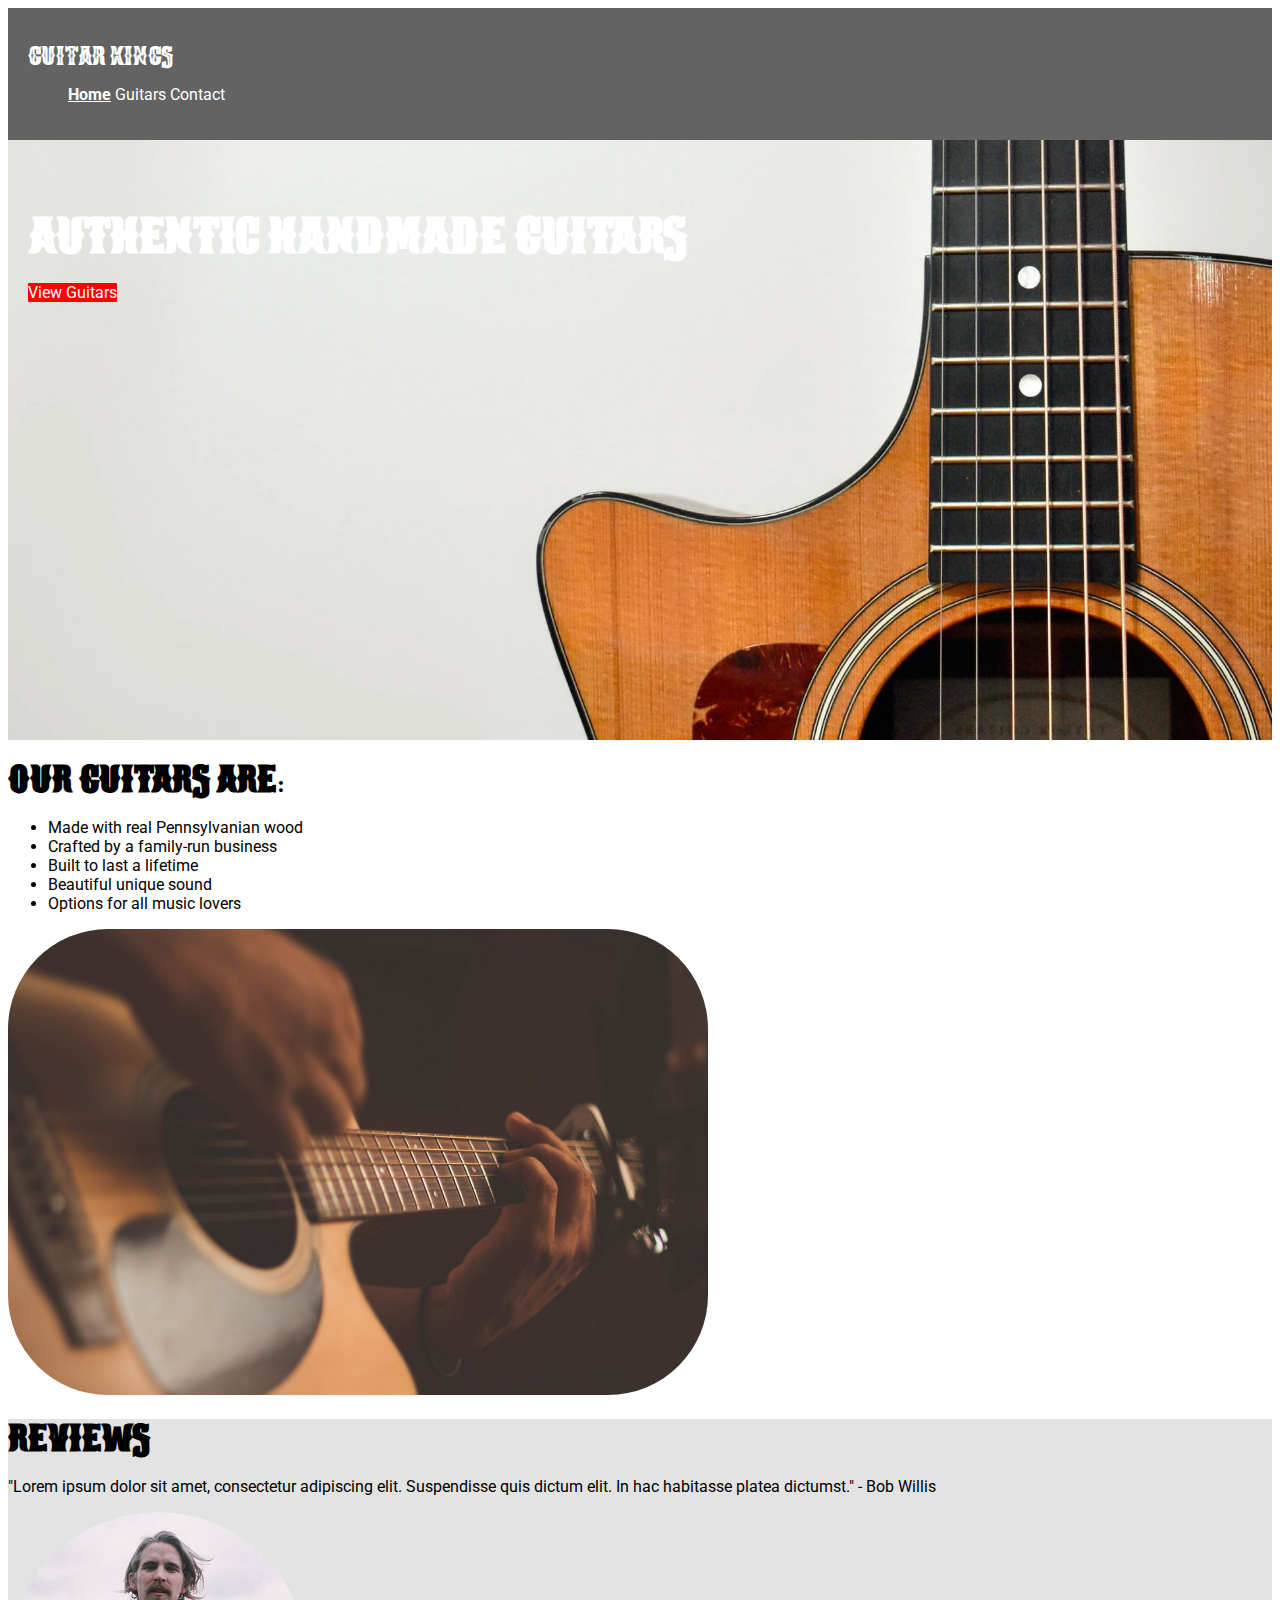
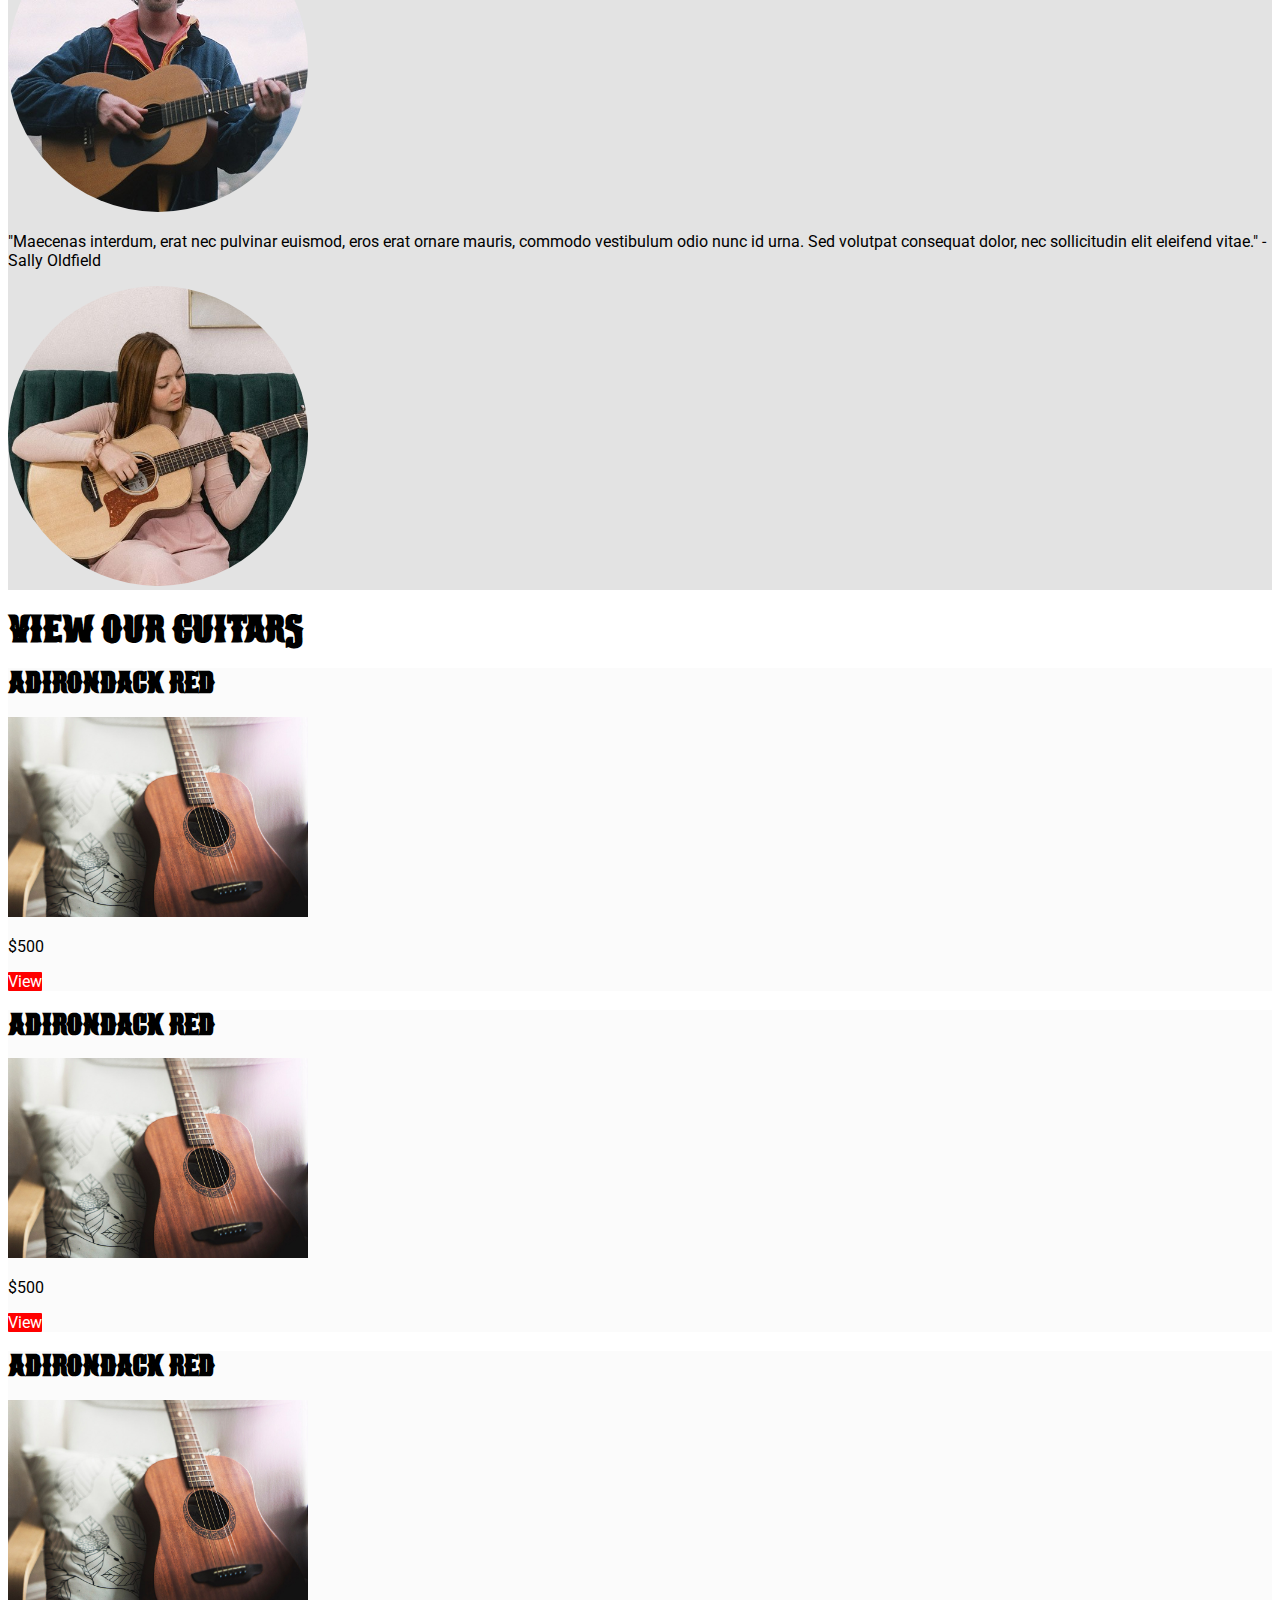
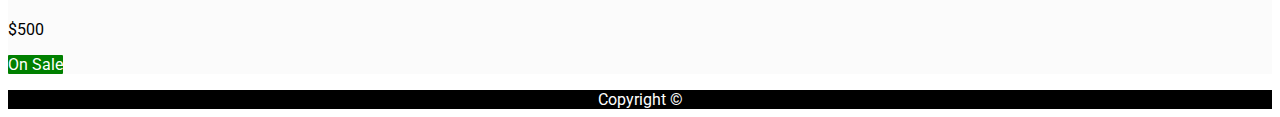
==== index.html @ f6cb4f2f "modified" ====
<!doctype html>
<html lang="en">
    <head>    
        <meta charset="UTF-8">
        <meta name="description" content="Get real authentic, hand-crafted guitars">
        <meta name="viewport" content="width=device-width, initial-scale=1.0">
       
        <link rel="preconnect" href="https://fonts.googleapis.com">
        <link rel="preconnect" href="https://fonts.gstatic.com" crossorigin>
        <link href="https://fonts.googleapis.com/css2?family=Roboto:ital,wght@0,100;0,300;0,400;0,500;0,700;0,900;1,100;1,300;1,400;1,500;1,700;1,900&display=swap" rel="stylesheet">
        <link href="css/style.css" rel="stylesheet">
        <title>Authentic Handmade Guitars</title> 
    </head>
    <body>
        <header>
            <nav>
              <p><a href="index.html" class="logo">Guitar Kings</a></p>
            <ul>
              <li><a href="index.html" class="current">Home</a></li> 
              <li><a href="guitars.html">Guitars</a></li> 
              <li><a href="contact.html">Contact</a></li> 
            </ul>
            </nav>
        </header>
        <main>
          <section class="welcome">
            <h1>Authentic Handmade Guitars</h1>
            <p><a class="cta" href="guitars.html">View Guitars</a></p>
          </section>
          <section>
                <div>
                  <h2>Our Guitars Are:</h2>  
                    <ul>
                    <li>Made with real Pennsylvanian wood</li>
                    <li>Crafted by a family-run business</li>
                    <li>Built to last a lifetime</li>
                    <li>Beautiful unique sound</li>
                    <li>Options for all music lovers</li>
                    </ul>
                </div>
            </section>
            <section>
                <img src="images/home-info-(1).jpg" alt="Hands strumming guitar" id="home-info">
            </section>
           <section class="reviews">
            <h2>Reviews</h2>
                 <p>"Lorem ipsum dolor sit amet, consectetur adipiscing elit.   Suspendisse quis dictum elit. In hac habitasse platea dictumst." - Bob Willis</p>
                    <img src="/images/review-bio.jpg" alt="Profile pic of Bob Willis" class="review-profile">
                 <p>"Maecenas interdum, erat nec pulvinar euismod, eros erat ornare mauris, commodo vestibulum odio nunc id urna. Sed volutpat consequat dolor, nec sollicitudin elit eleifend vitae." - Sally Oldfield</p>
                    <img src="/images/review-bio2.jpg" alt="Profile pic of Sally Oldfield" class="review-profile">
            </section>
            <section class="featured">
            <h2>View Our Guitars</h2>
              <div class="featured-products">
                <h3>Adirondack Red</h3> 
                <img src="images/product.jpg" alt="Guitar one" width="300" height="auto">
                <p>$500</p> 
                <p><a class="cta" href="/products/adirondack-red.html">View</a></p>
              </div>
              <div class="featured-products">
                <h3>Adirondack Red</h3> 
                <img src="images/product.jpg" alt="Guitar one" width="300" height="auto">
                <p>$500</p> 
                <p><a class="cta" href="/products/adirondack-red.html">View</a></p>
              </div>
              <div class="featured-products">
                <h3>Adirondack Red</h3> 
                <img src="images/product.jpg" alt="Guitar one" width="300" height="auto">
                <p>$500</p> 
                <p><a class="cta-sale" href="/products/adirondack-red.html">On Sale</a></p>
              </div>
            </section>
        </main>
        <footer>
            Copyright &copy;
        </footer>

    </body>
</html>
---- css/style.css ----
@font-face {
    font-family: 'BootsAndSpurs';
    src: url('../fonts/BootsAndSpurs.woff2') format('woff2'),
         url('../fonts/BootsAndSpurs.ttf') format('truetype');
    font-weight: normal;
    font-style: normal;
}

body {
    font-family: 'Roboto', sans-serif;
}


h1, h2, h3 {
    font-family: 'BootsAndSpurs';
}


nav li {
    display: inline-block;
    
}

nav {
    padding: 20px;
    background-color: #636363;
}
.logo
{
    font-family: 'BootsAndSpurs';
}

.welcome {
        background-image: url('/images/home-header.jpg');
        background-size: cover; 
        background-position-x: right; 
        background-position-y: bottom;
        background-repeat: no-repeat; 
        padding: 50px 20px; 
        color: white; 
        max-width: 100%;
        width: auto;
        height: 500px;
}


#home-header {
   width: 100%;
   height: auto;
   max-width: 100%;
}

#home-info {
    width: 700px;
    height:auto;
    border-radius: 100px;
}

.review-profile {
    width: 300px;
    height: auto;
    border-radius: 50%;


}

header, 
footer{
    background-color: #000000;
    color: #fff;
}

header a {
    color: #ffffff;
    text-decoration: none;
}

.featured-products { 
background-color: #fbfbfb;
}

.reviews {
    background-color: rgb(227, 227, 227);
}

.cta {
    background-color: red;
    color: #fff;
    text-decoration: none;
    border-radius: 1px;

}

.cta-sale {
    background-color: green;
    color: #fff;
    text-decoration: none;
    border-radius: 1px;
}

.current { 
    font-weight: bold;
    text-decoration: underline;
    
}

footer {
    text-align: center;

}

input, select, textarea {
    border: 1px solid #c4c4c4;
    border-radius: 4px;
}
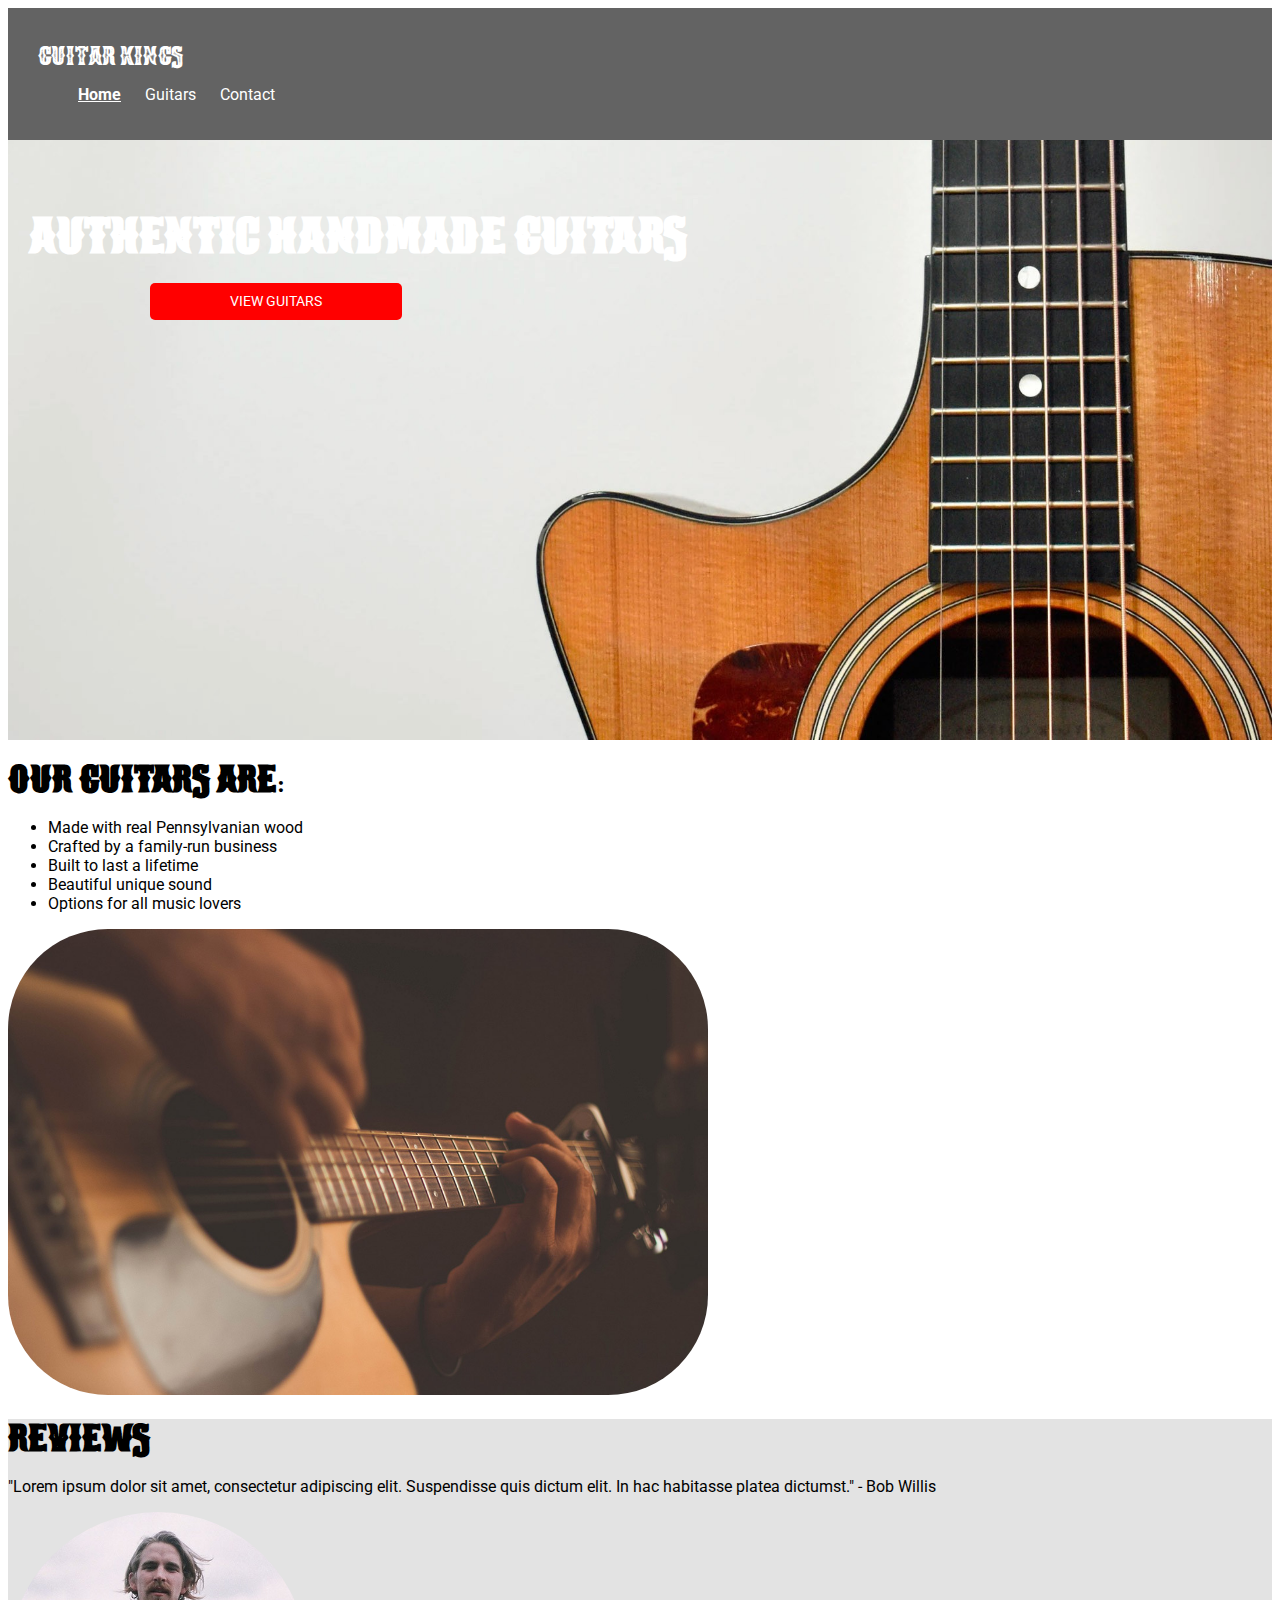
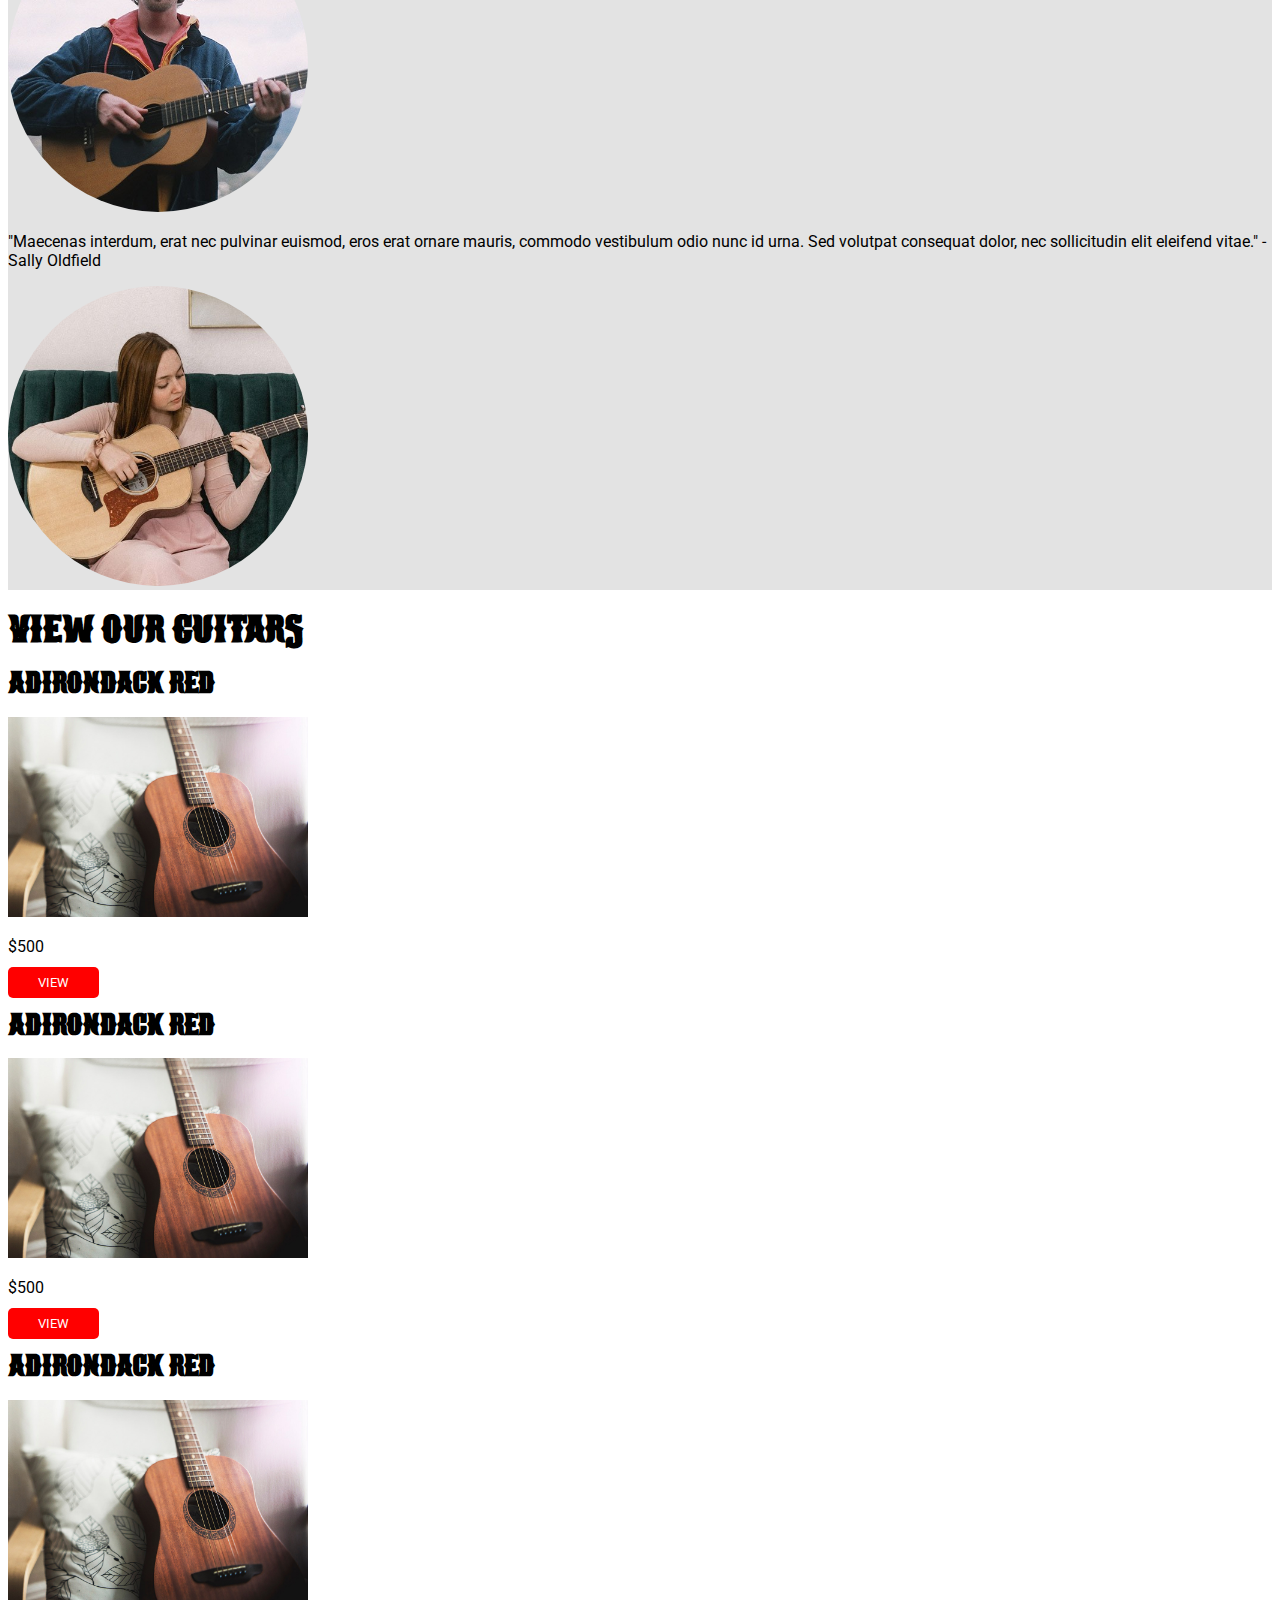
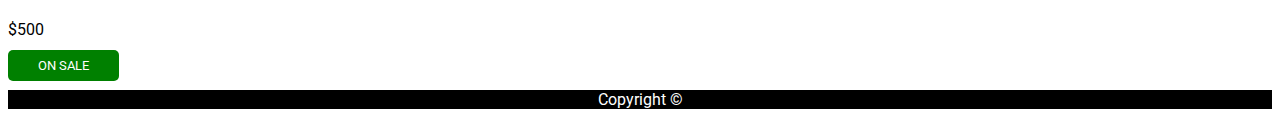
==== commit 9e9acc0e: "Edited" ====
--- a/index.html
+++ b/index.html
@@ -25,7 +25,7 @@
         <main>
           <section class="welcome">
             <h1>Authentic Handmade Guitars</h1>
-            <p><a class="cta" href="guitars.html">View Guitars</a></p>
+            <p><a class="cta" id="viewguitars-cta" href="guitars.html">VIEW GUITARS</a></p>
           </section>
           <section>
                 <div>
@@ -51,23 +51,23 @@
             </section>
             <section class="featured">
             <h2>View Our Guitars</h2>
-              <div class="featured-products">
+              <div class="featured--products">
                 <h3>Adirondack Red</h3> 
                 <img src="images/product.jpg" alt="Guitar one" width="300" height="auto">
                 <p>$500</p> 
-                <p><a class="cta" href="/products/adirondack-red.html">View</a></p>
+                <p><a href="/products/adirondack-red.html" class="cta-small">View</a></p>
               </div>
-              <div class="featured-products">
+              <div class="featured--products">
                 <h3>Adirondack Red</h3> 
                 <img src="images/product.jpg" alt="Guitar one" width="300" height="auto">
                 <p>$500</p> 
-                <p><a class="cta" href="/products/adirondack-red.html">View</a></p>
+                <p><a href="/products/adirondack-red.html"class="cta-small">View</a></p>
               </div>
-              <div class="featured-products">
+              <div class="featured--products">
                 <h3>Adirondack Red</h3> 
                 <img src="images/product.jpg" alt="Guitar one" width="300" height="auto">
                 <p>$500</p> 
-                <p><a class="cta-sale" href="/products/adirondack-red.html">On Sale</a></p>
+                <p><a href="/products/adirondack-red.html" class="cta-small" id="cta-sale">On Sale</a></p>
               </div>
             </section>
         </main>
--- a/css/style.css
+++ b/css/style.css
@@ -61,7 +61,6 @@
     height: auto;
     border-radius: 50%;
 
-
 }
 
 header, 
@@ -73,10 +72,7 @@
 header a {
     color: #ffffff;
     text-decoration: none;
-}
-
-.featured-products { 
-background-color: #fbfbfb;
+    padding: 10px;
 }
 
 .reviews {
@@ -84,18 +80,45 @@
 }
 
 .cta {
-    background-color: red;
+    font-size: 0.9em;
+    text-transform: uppercase;
+    text-decoration: none;
+    background: red;
     color: #fff;
-    text-decoration: none;
-    border-radius: 1px;
+    padding: 10px 80px;   
+    border-radius: 5px;
 
 }
 
-.cta-sale {
+.cta-small {
+    font-size: 0.8em;
+    text-transform: uppercase;
+    text-decoration: none;
+    background: red;
+    color: #fff;
+    padding: 8px 30px;   
+    border-radius: 5px;
+}
+
+#viewguitars-cta {
+    position: fixed;
+    left: 150px;
+    
+}
+
+header welcome {
+    position:
+
+    
+
+}
+#cta-sale {
     background-color: green;
     color: #fff;
     text-decoration: none;
-    border-radius: 1px;
+    border-color: green;
+    padding: 8px 30px;   
+    border-radius: 5px;
 }
 
 .current { 
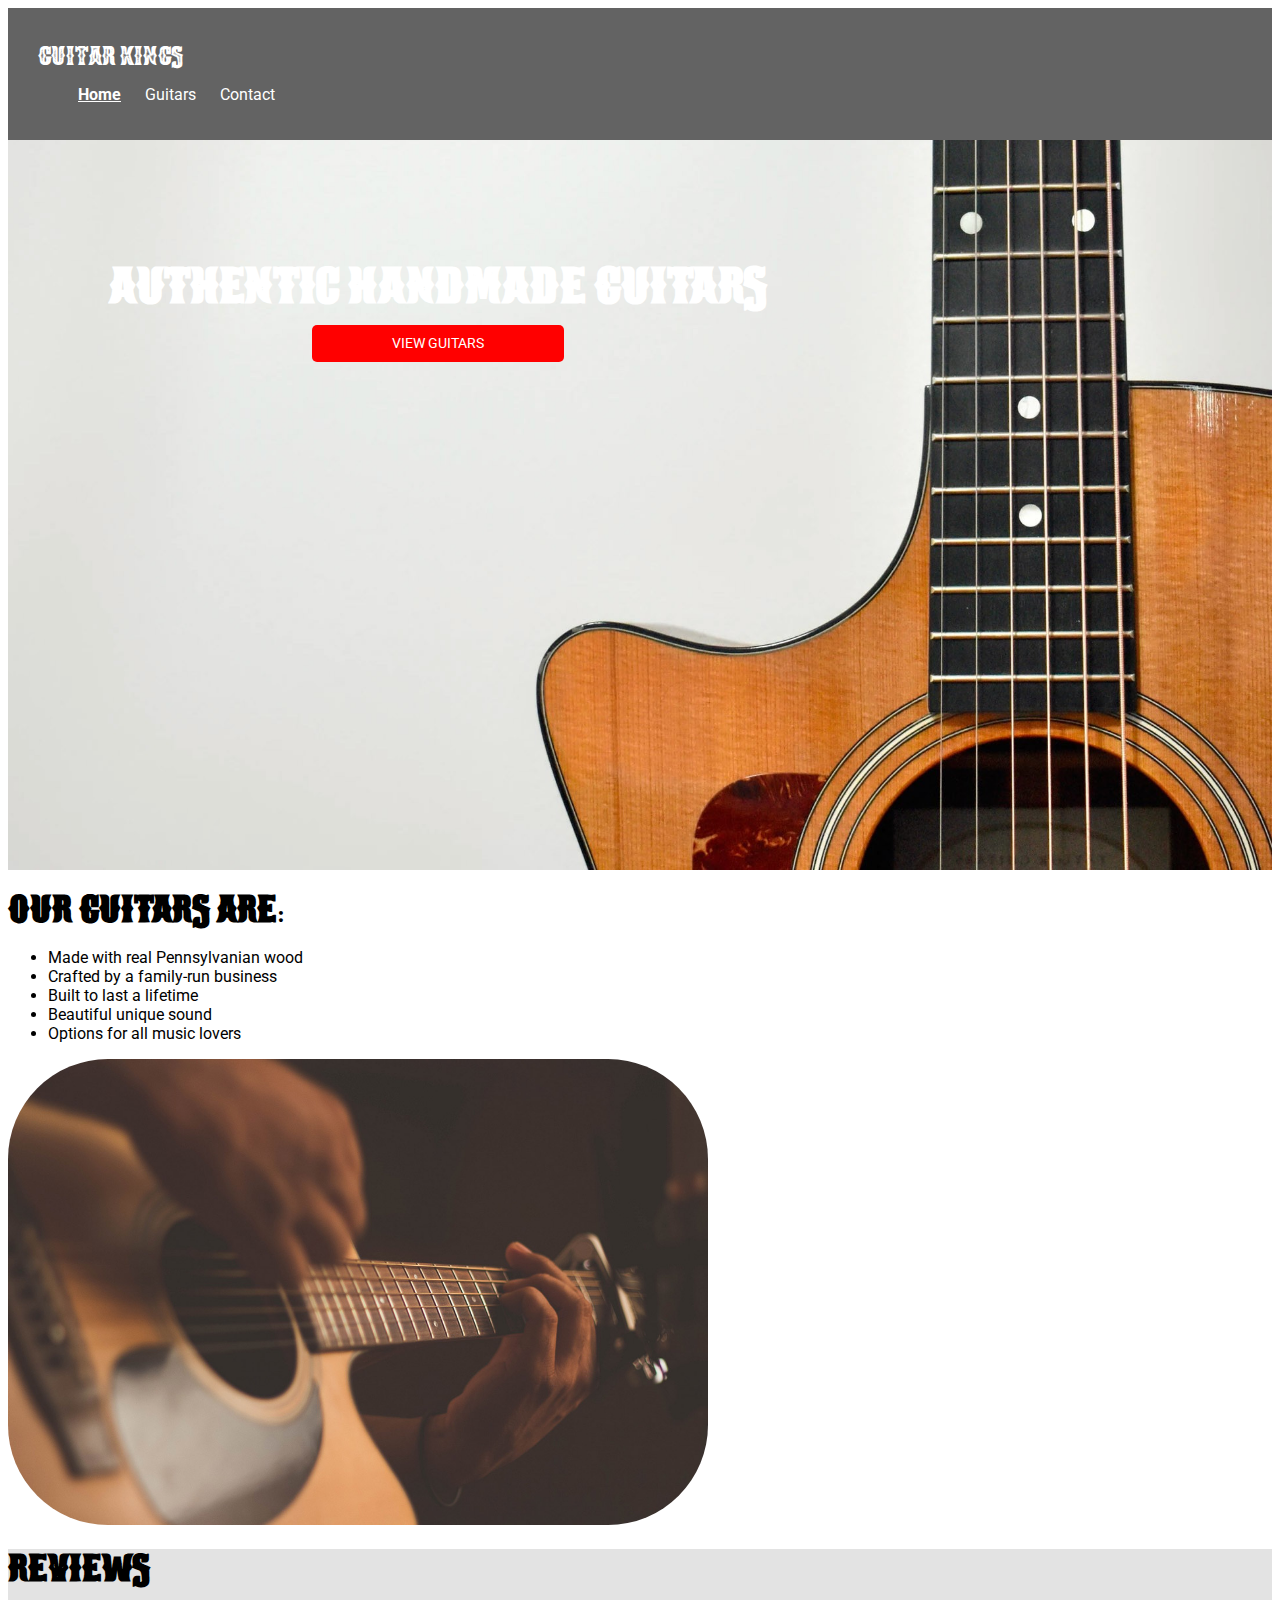
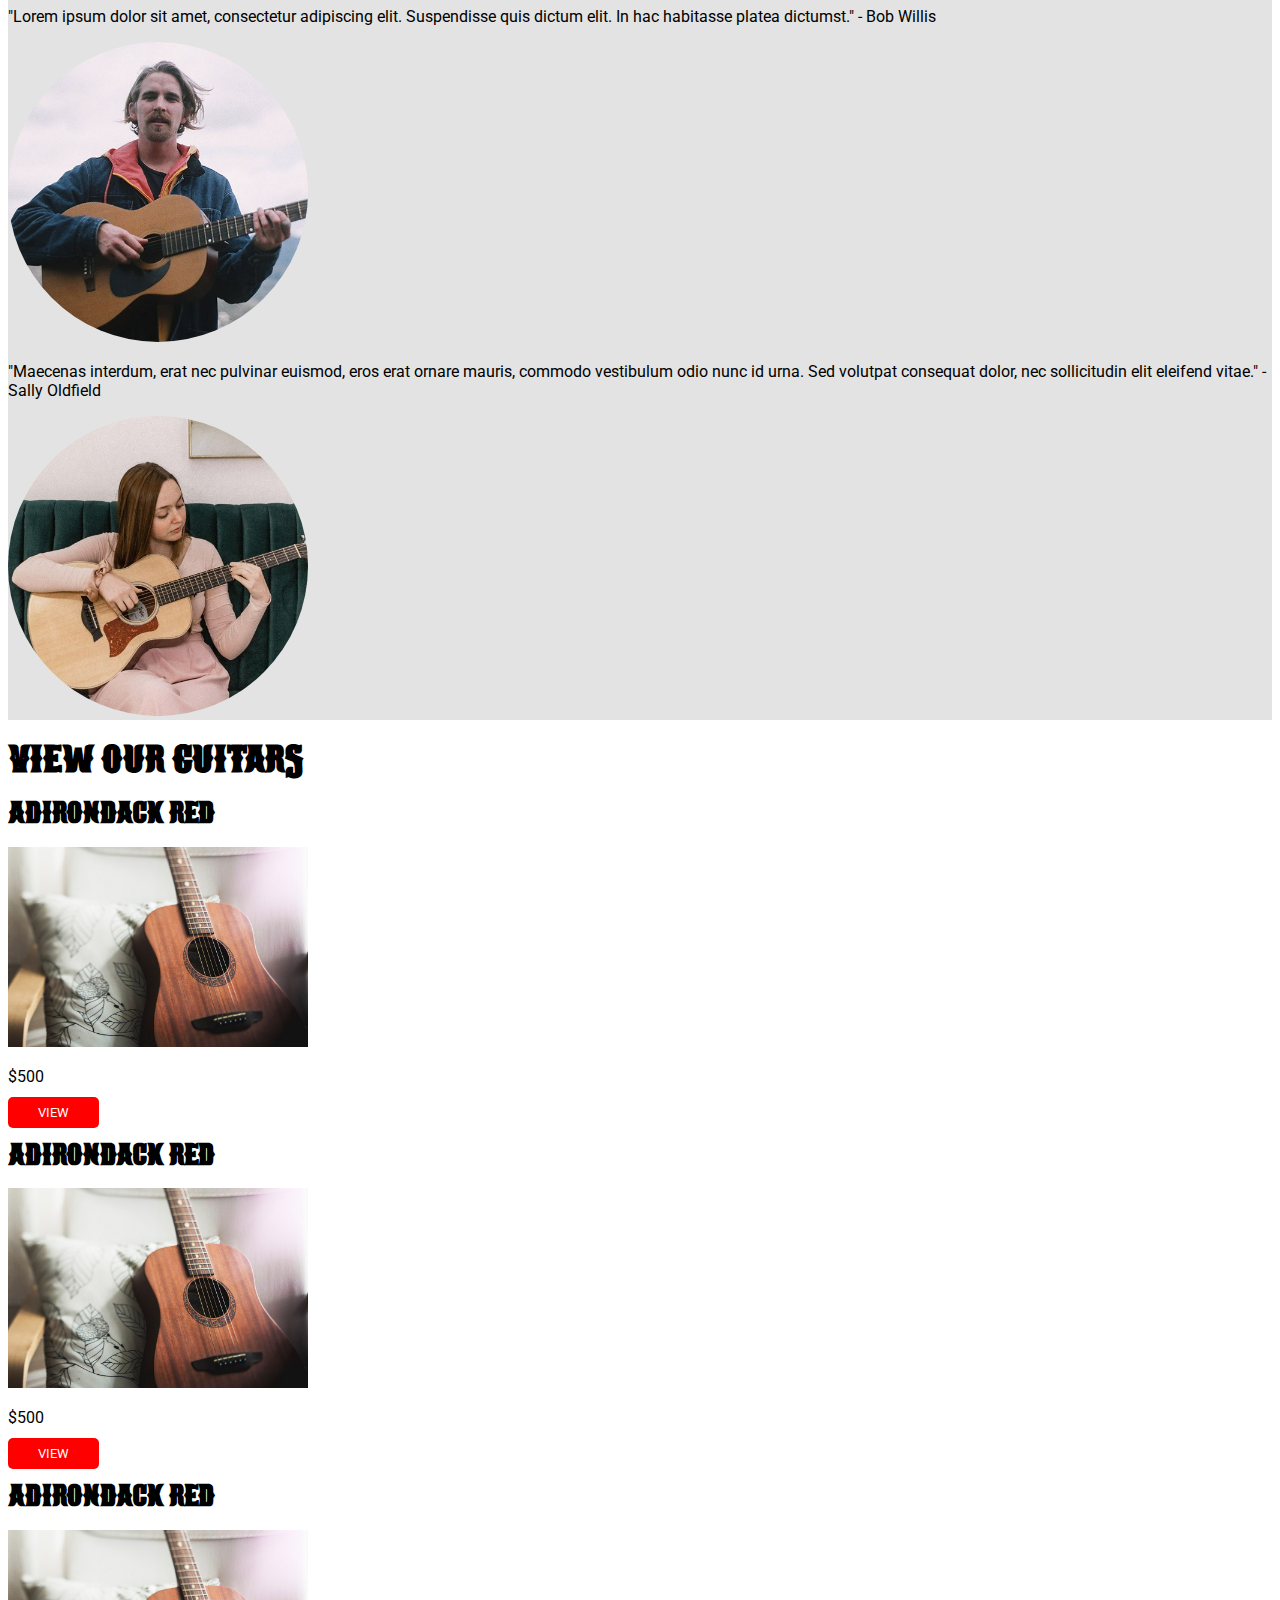
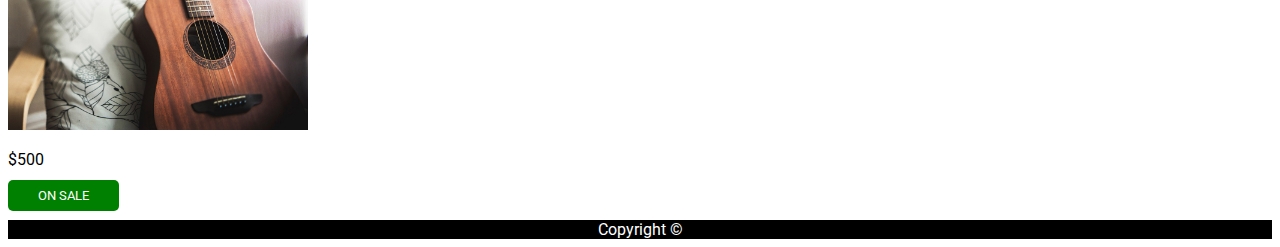
==== commit a0f648e3: "Edited" ====
--- a/index.html
+++ b/index.html
@@ -24,19 +24,21 @@
         </header>
         <main>
           <section class="welcome">
+            <div class="welcome__content">
             <h1>Authentic Handmade Guitars</h1>
             <p><a class="cta" id="viewguitars-cta" href="guitars.html">VIEW GUITARS</a></p>
+          </div>
           </section>
           <section>
                 <div>
                   <h2>Our Guitars Are:</h2>  
-                    <ul>
+                  <ul>
                     <li>Made with real Pennsylvanian wood</li>
                     <li>Crafted by a family-run business</li>
                     <li>Built to last a lifetime</li>
                     <li>Beautiful unique sound</li>
                     <li>Options for all music lovers</li>
-                    </ul>
+                  </ul>
                 </div>
             </section>
             <section>
--- a/css/style.css
+++ b/css/style.css
@@ -38,9 +38,15 @@
         background-repeat: no-repeat; 
         padding: 50px 20px; 
         color: white; 
-        max-width: 100%;
-        width: auto;
-        height: 500px;
+        min-height: 70vh;
+        position: relative;
+}
+
+.welcome__content {
+    position: absolute;
+    text-align: center;
+    top: 100px;
+    left: 100px;
 }
 
 
@@ -100,18 +106,8 @@
     border-radius: 5px;
 }
 
-#viewguitars-cta {
-    position: fixed;
-    left: 150px;
-    
-}
 
-header welcome {
-    position:
 
-    
-
-}
 #cta-sale {
     background-color: green;
     color: #fff;
@@ -127,6 +123,9 @@
     
 }
 
+
+
+
 footer {
     text-align: center;
 
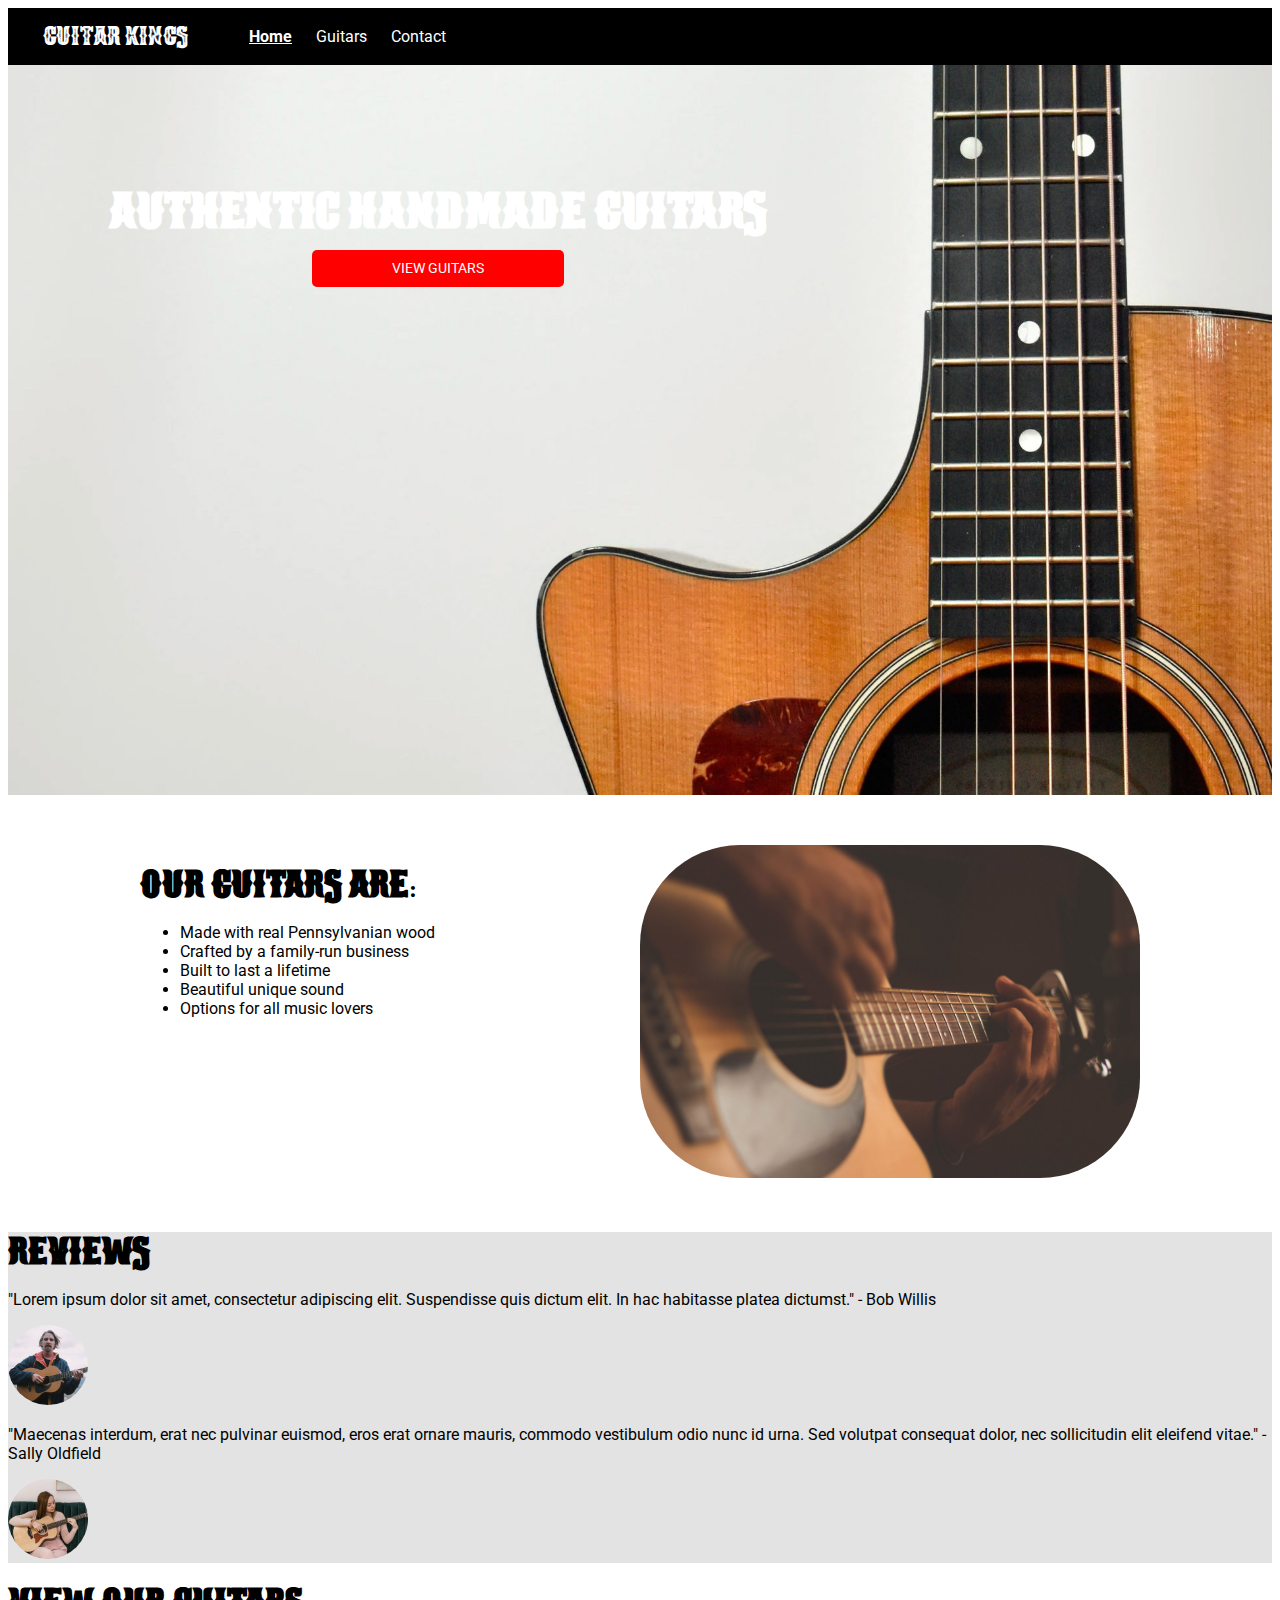
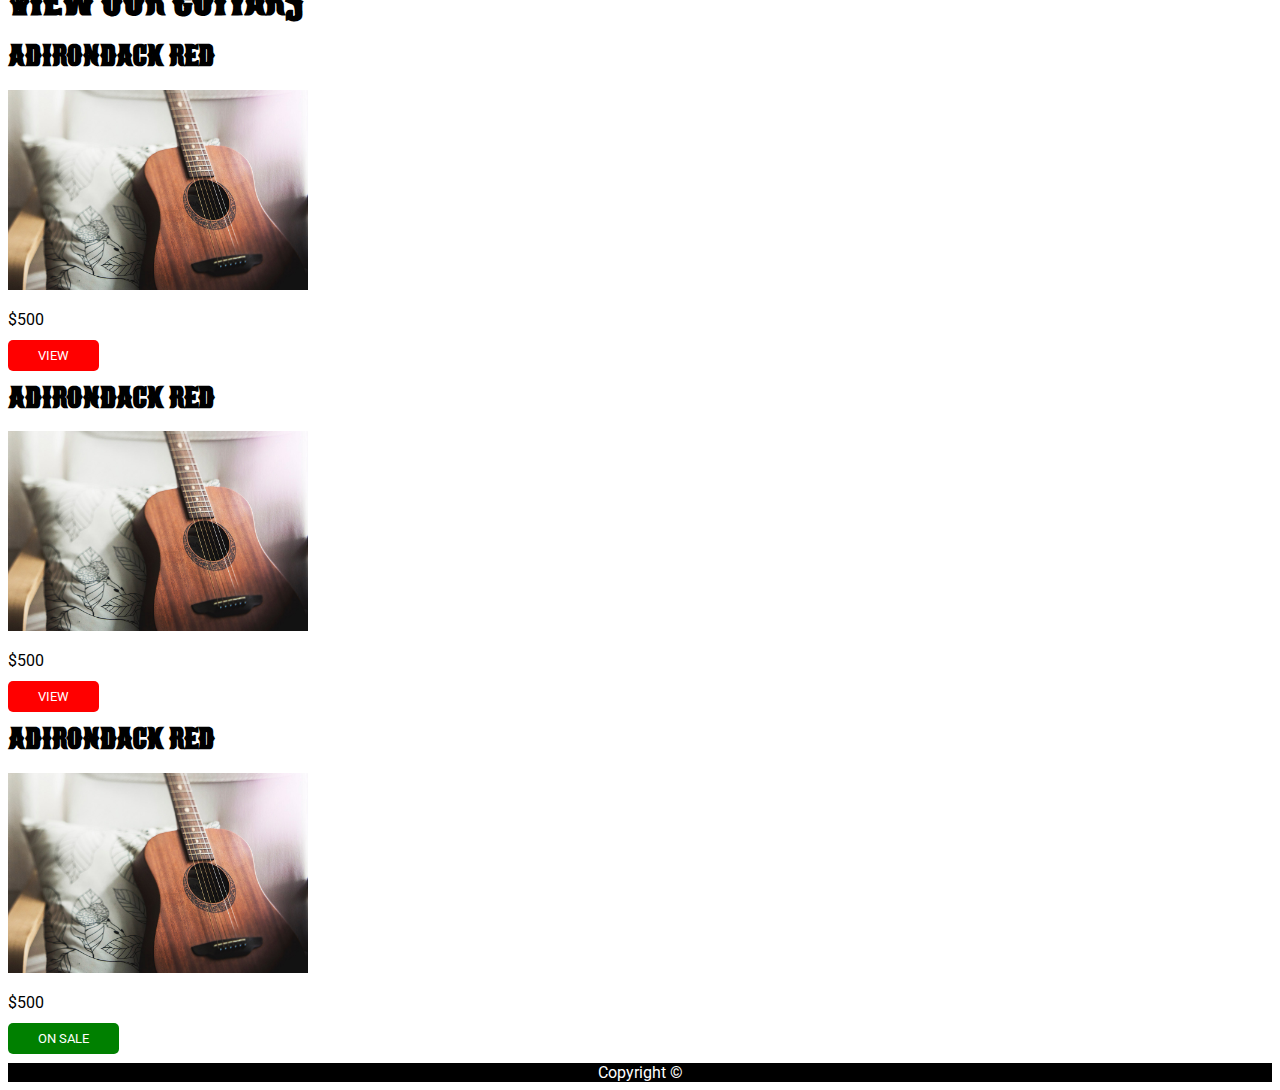
==== commit dbcec80b: "Added flexbox to header" ====
--- a/index.html
+++ b/index.html
@@ -29,7 +29,7 @@
             <p><a class="cta" id="viewguitars-cta" href="guitars.html">VIEW GUITARS</a></p>
           </div>
           </section>
-          <section>
+          <section class="selling-points">
                 <div>
                   <h2>Our Guitars Are:</h2>  
                   <ul>
@@ -40,9 +40,9 @@
                     <li>Options for all music lovers</li>
                   </ul>
                 </div>
-            </section>
-            <section>
+              <div>
                 <img src="images/home-info-(1).jpg" alt="Hands strumming guitar" id="home-info">
+              </div>
             </section>
            <section class="reviews">
             <h2>Reviews</h2>
--- a/css/style.css
+++ b/css/style.css
@@ -11,8 +11,20 @@
 }
 
 
-h1, h2, h3 {
+h1, h2, h3, .logo {
     font-family: 'BootsAndSpurs';
+}
+
+header, 
+footer{
+    background-color: #000000;
+    color: #fff;
+}
+
+header {
+    display: flex;
+    align-items: center;
+    
 }
 
 
@@ -22,13 +34,22 @@
 }
 
 nav {
-    padding: 20px;
-    background-color: #636363;
+    display: flex;
+    align-items: center;
+    background-color: #000000;
+    margin-left: 25px;
 }
-.logo
-{
-    font-family: 'BootsAndSpurs';
+
+
+
+header a {
+    color: #ffffff;
+    text-decoration: none;
+    padding: 10px;
 }
+
+
+
 
 .welcome {
         background-image: url('/images/home-header.jpg');
@@ -57,29 +78,29 @@
 }
 
 #home-info {
-    width: 700px;
+    width: 500px;
     height:auto;
     border-radius: 100px;
 }
 
 .review-profile {
-    width: 300px;
+    width: 80px;
     height: auto;
     border-radius: 50%;
 
 }
 
-header, 
-footer{
-    background-color: #000000;
-    color: #fff;
+.selling-points {
+    max-width: 1000px;
+    margin: 50px auto;
+    display: flex;
 }
 
-header a {
-    color: #ffffff;
-    text-decoration: none;
-    padding: 10px;
+.selling-points > * {
+    flex: 1
 }
+
+
 
 .reviews {
     background-color: rgb(227, 227, 227);
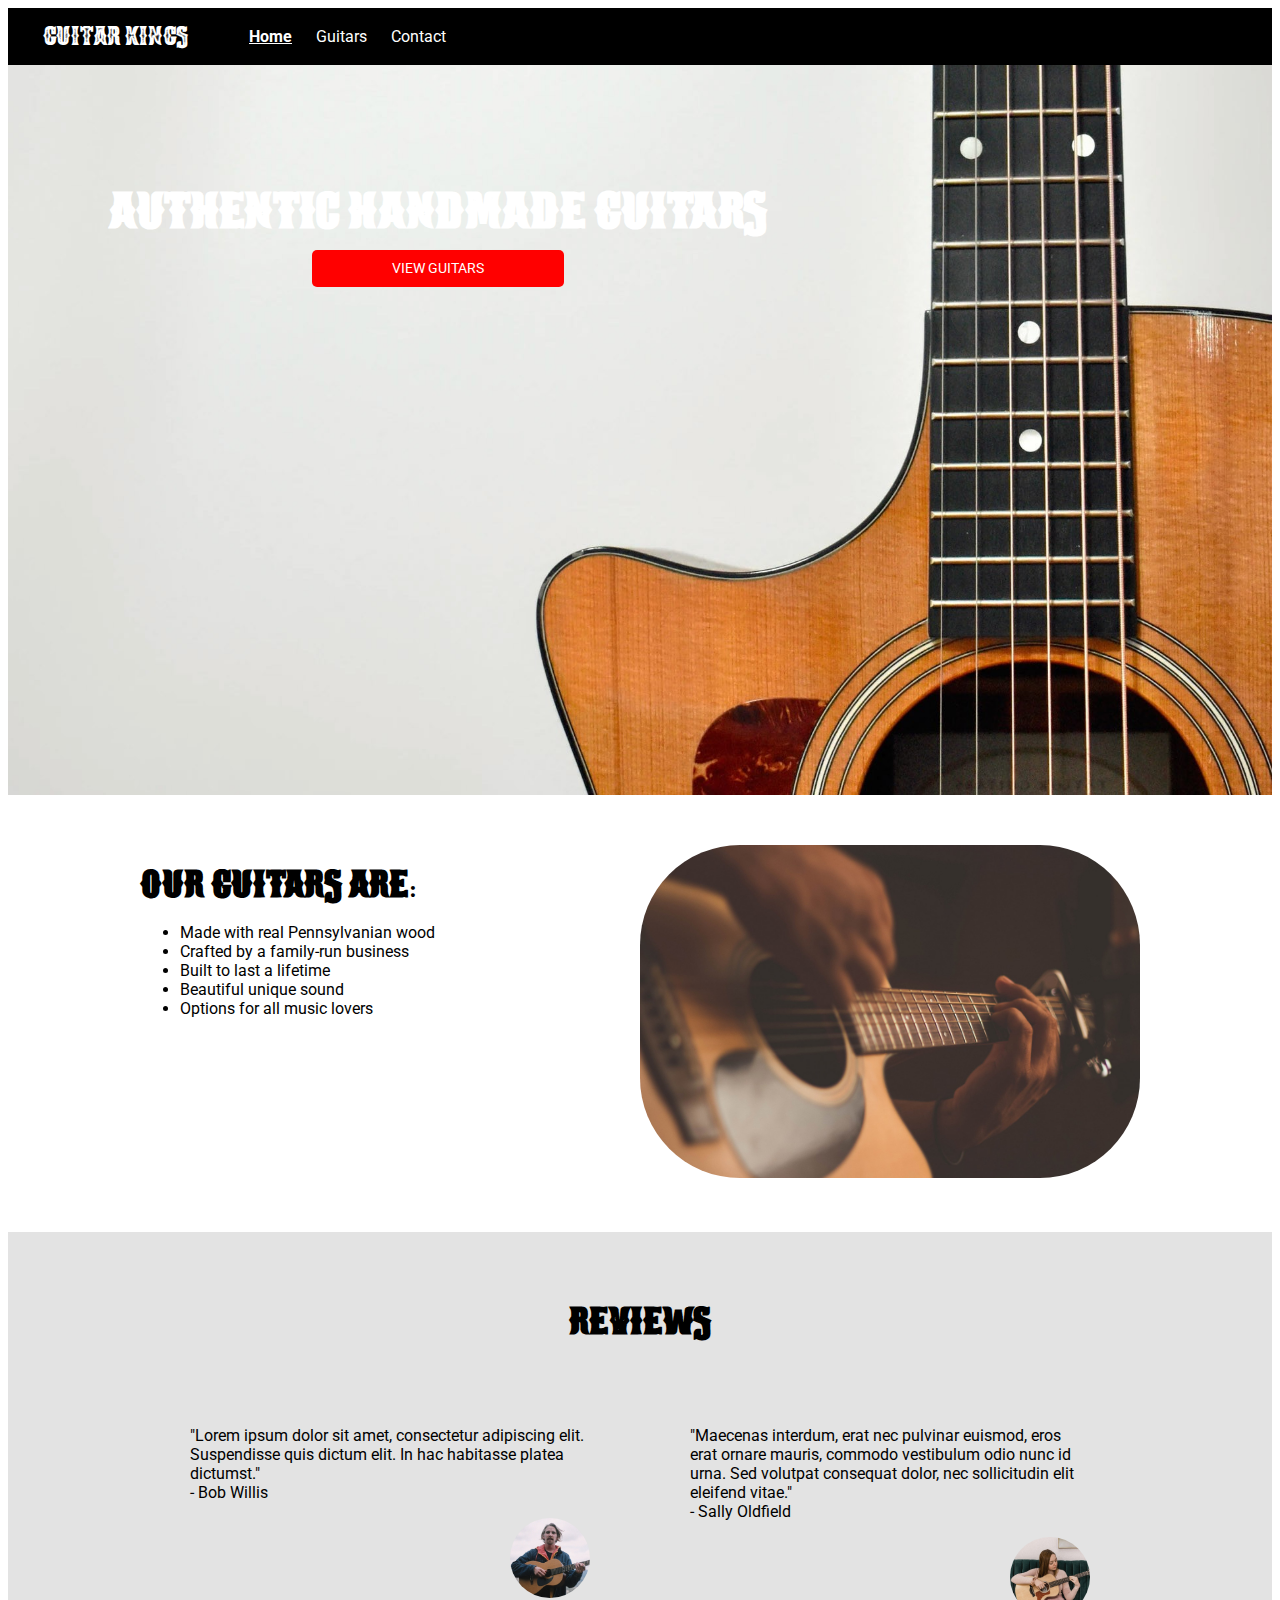
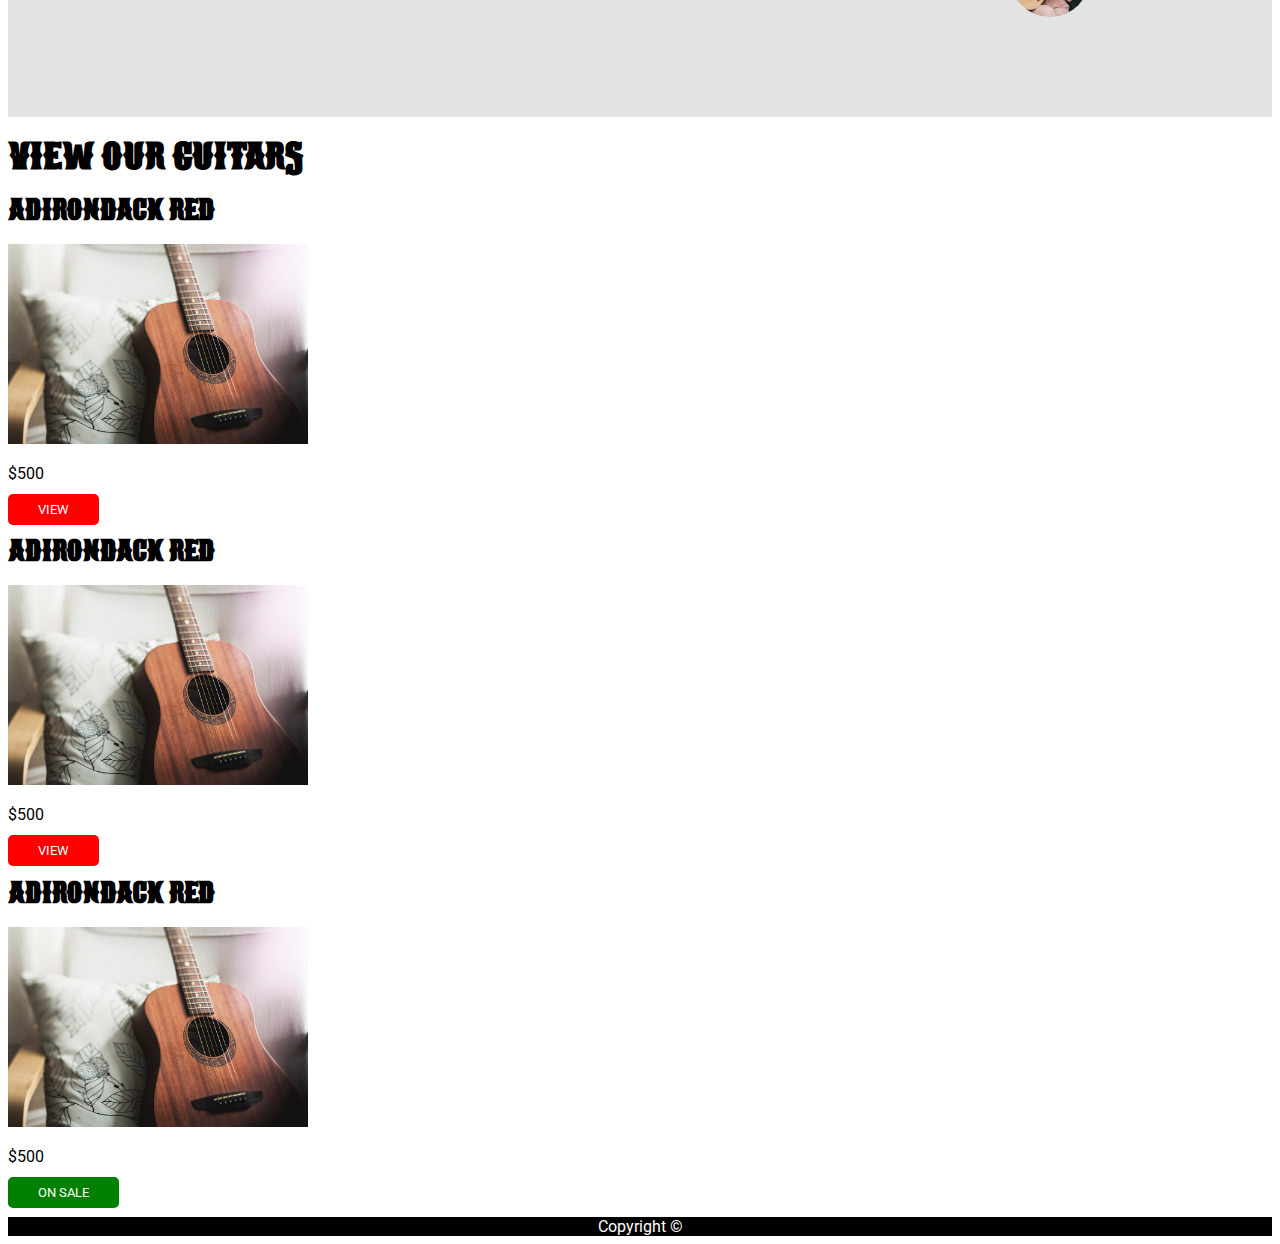
==== commit 48151b89: "Flexbox added to contact page" ====
--- a/index.html
+++ b/index.html
@@ -44,12 +44,17 @@
                 <img src="images/home-info-(1).jpg" alt="Hands strumming guitar" id="home-info">
               </div>
             </section>
-           <section class="reviews">
-            <h2>Reviews</h2>
-                 <p>"Lorem ipsum dolor sit amet, consectetur adipiscing elit.   Suspendisse quis dictum elit. In hac habitasse platea dictumst." - Bob Willis</p>
-                    <img src="/images/review-bio.jpg" alt="Profile pic of Bob Willis" class="review-profile">
-                 <p>"Maecenas interdum, erat nec pulvinar euismod, eros erat ornare mauris, commodo vestibulum odio nunc id urna. Sed volutpat consequat dolor, nec sollicitudin elit eleifend vitae." - Sally Oldfield</p>
-                    <img src="/images/review-bio2.jpg" alt="Profile pic of Sally Oldfield" class="review-profile">
+          <section class="reviews">
+          <h2>Reviews</h2>
+          <div class="reviews__content">
+            <div><p>"Lorem ipsum dolor sit amet, consectetur adipiscing elit.   Suspendisse quis dictum elit. In hac habitasse platea dictumst." <span class="reviews__name"> - Bob Willis</span></p>
+              <img src="/images/review-bio.jpg" alt="Profile pic of Bob Willis" class="review-profile">
+            </div>
+            <div>
+             <p>"Maecenas interdum, erat nec pulvinar euismod, eros erat ornare mauris, commodo vestibulum odio nunc id urna. Sed volutpat consequat dolor, nec sollicitudin elit eleifend vitae." <span class="reviews__name"> - Sally Oldfield</span></p>
+                <img src="/images/review-bio2.jpg" alt="Profile pic of Sally Oldfield" class="review-profile">
+            </div>
+          </div>
             </section>
             <section class="featured">
             <h2>View Our Guitars</h2>
--- a/css/style.css
+++ b/css/style.css
@@ -27,7 +27,6 @@
     
 }
 
-
 nav li {
     display: inline-block;
     
@@ -40,16 +39,11 @@
     margin-left: 25px;
 }
 
-
-
 header a {
     color: #ffffff;
     text-decoration: none;
     padding: 10px;
 }
-
-
-
 
 .welcome {
         background-image: url('/images/home-header.jpg');
@@ -87,20 +81,44 @@
     width: 80px;
     height: auto;
     border-radius: 50%;
-
+    float: right;
+}
+
+.reviews__name {
+    display: block;
+}
+
+.reviews__content,
+.selling-points  {
+    max-width: 1000px;
+    display: flex;
+    
 }
 
 .selling-points {
-    max-width: 1000px;
     margin: 50px auto;
-    display: flex;
-}
-
-.selling-points > * {
+
+}
+
+.reviews__content {
+    text-align: left;
+    margin: auto;
+}
+
+.reviews__content div {
+    margin: 50px;
+
+}
+.reviews {
+    text-align: center;
+    padding: 50px;
+
+
+}
+.selling-points > *,
+.reviews__content > *{
     flex: 1
 }
-
-
 
 .reviews {
     background-color: rgb(227, 227, 227);
@@ -114,7 +132,6 @@
     color: #fff;
     padding: 10px 80px;   
     border-radius: 5px;
-
 }
 
 .cta-small {
@@ -127,8 +144,6 @@
     border-radius: 5px;
 }
 
-
-
 #cta-sale {
     background-color: green;
     color: #fff;
@@ -141,18 +156,86 @@
 .current { 
     font-weight: bold;
     text-decoration: underline;
-    
-}
-
-
-
-
-footer {
-    text-align: center;
-
+}
+
+
+/* Contact Page*/
+
+.contact {
+    max-width: 1000px;
+    margin: auto;
+}
+
+.form-wrapper {
+    display: flex;
+}
+
+.form-wrapper > * {
+    flex: 1;
+    display: flex;
+    flex-direction: column;
 }
 
 input, select, textarea {
     border: 1px solid #c4c4c4;
     border-radius: 4px;
-}
+    margin: 10px 10px 10px 0px;
+    padding: 10px;
+}
+
+textarea {
+    height: 65%;
+}
+
+/*Product Specific Page*/
+
+.product-specific {
+    display: flex;
+    max-width: 1000px;
+    margin: 50px auto;
+}
+
+.product-specific > * {
+    flex: 1;
+}
+
+.product-specific__details {
+    padding: 0px 30px;
+}
+
+.product-image {
+    width: 100%;
+    max-width: 100%;
+}
+
+.product-image__thumbnails div {
+    flex: 1;
+}
+
+.product-image__thumbnails {
+    display: flex;
+    justify-content: space-between;
+    gap: 10px;
+    margin-top: 5px;
+}
+
+.product-image__thumbnails img {
+    width: 100%;
+    height: auto;
+}
+
+.product-specific__price {
+    font-size: 1.5em;
+}
+
+.product-specific__details a {
+    display: block;
+    width: 95.767px;
+    margin: auto;
+}
+
+footer {
+    text-align: center;
+
+}
+
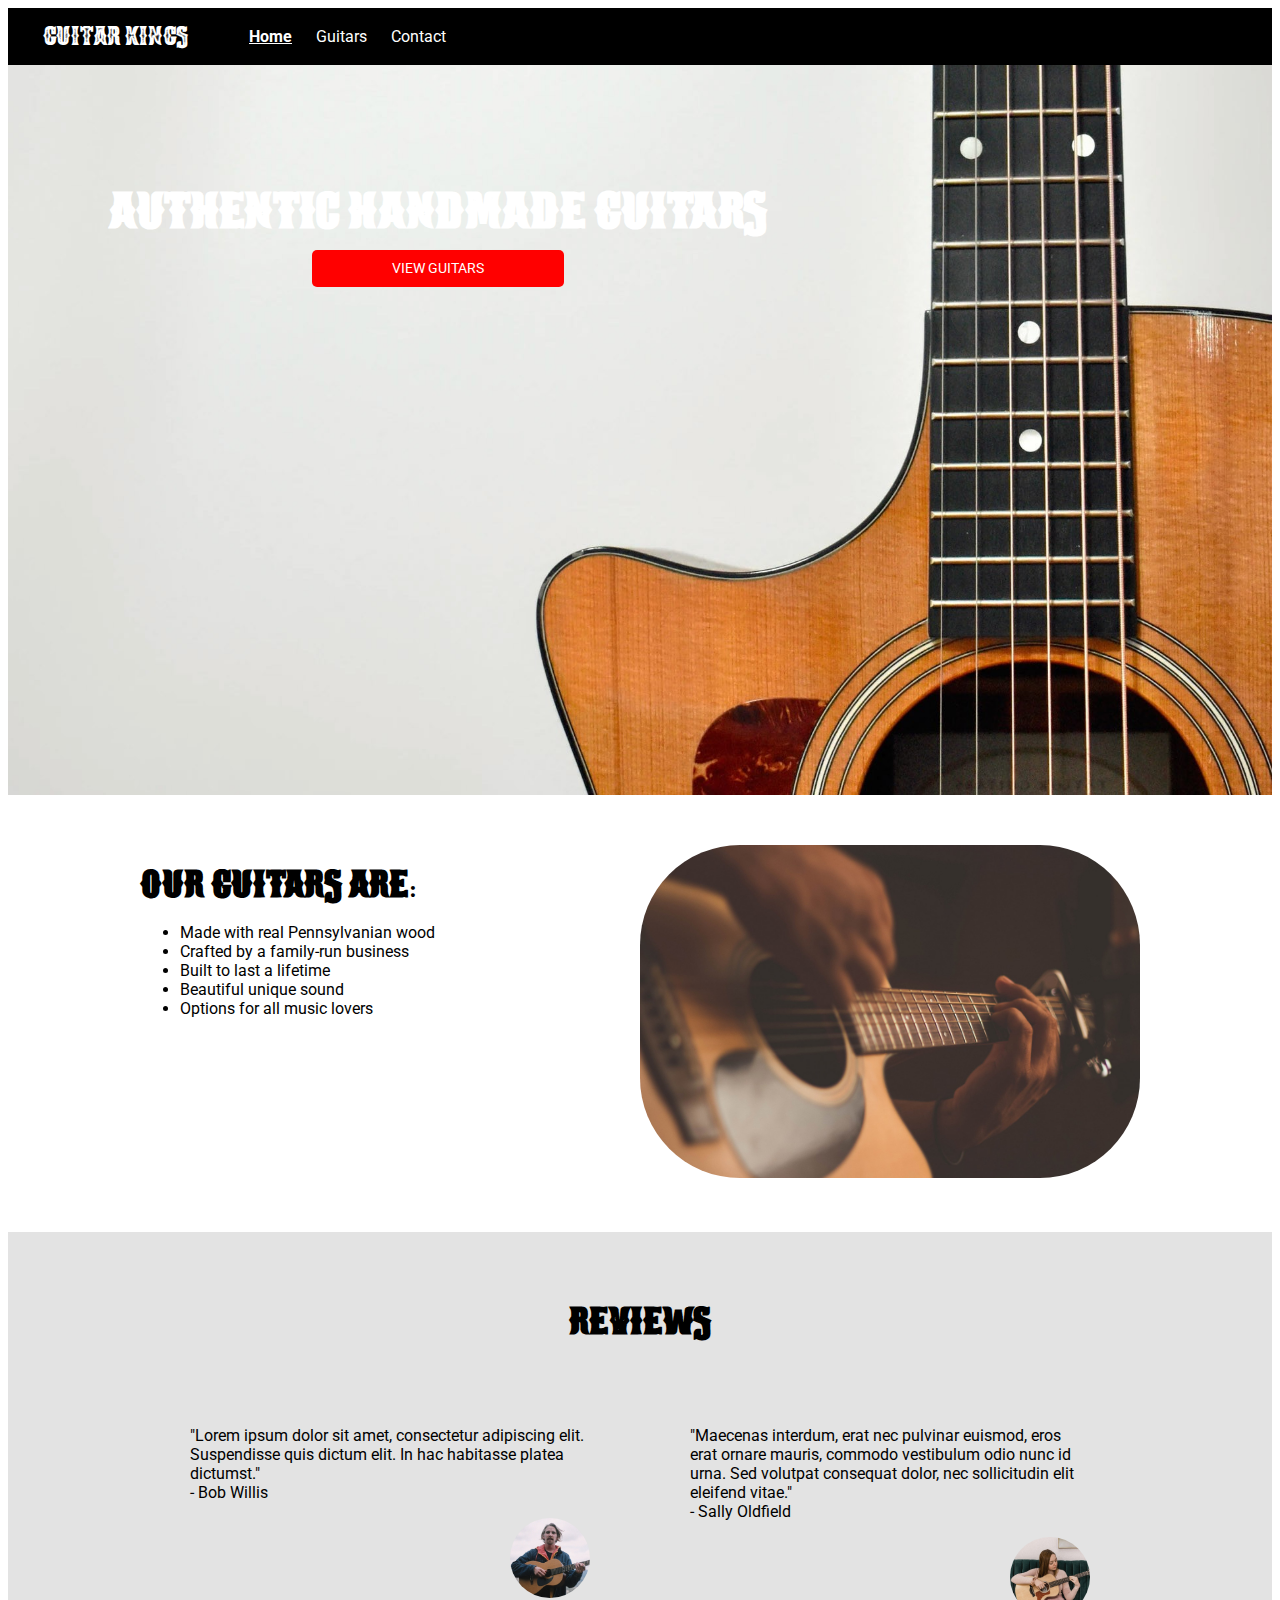
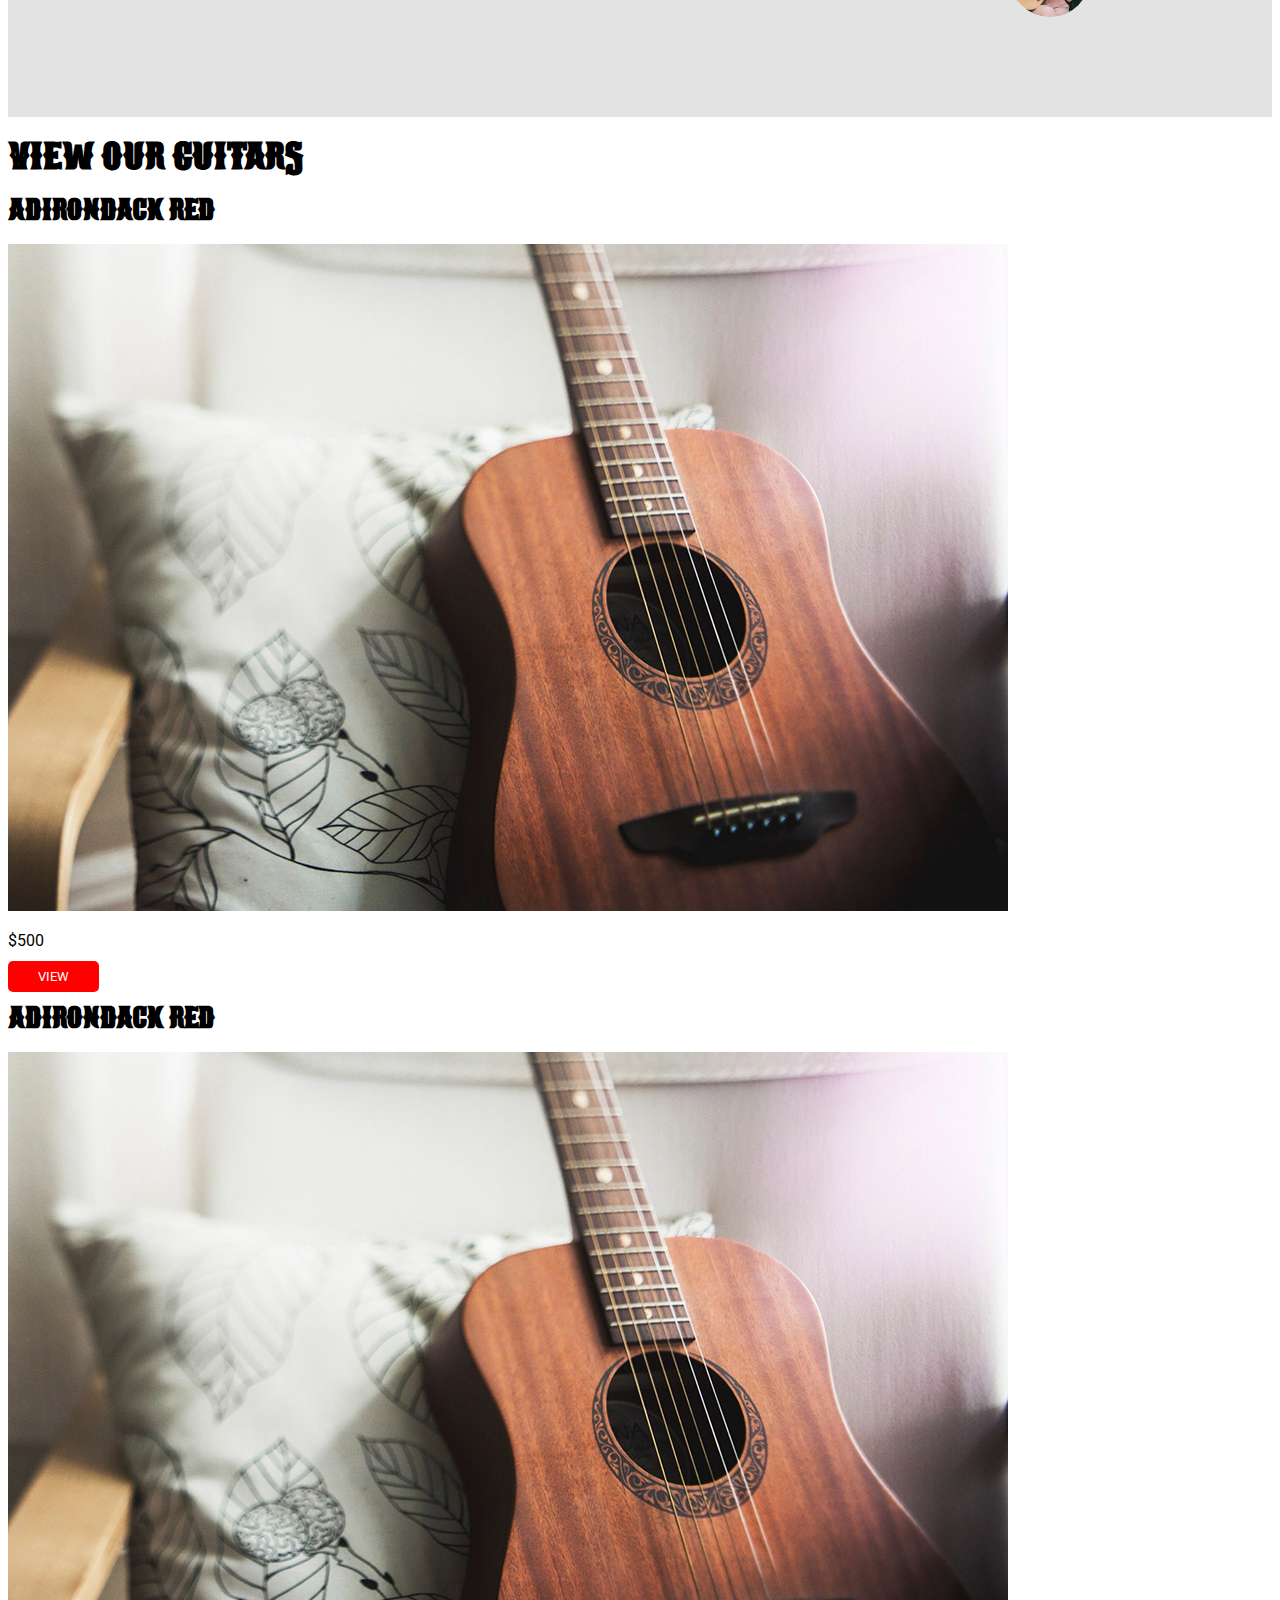
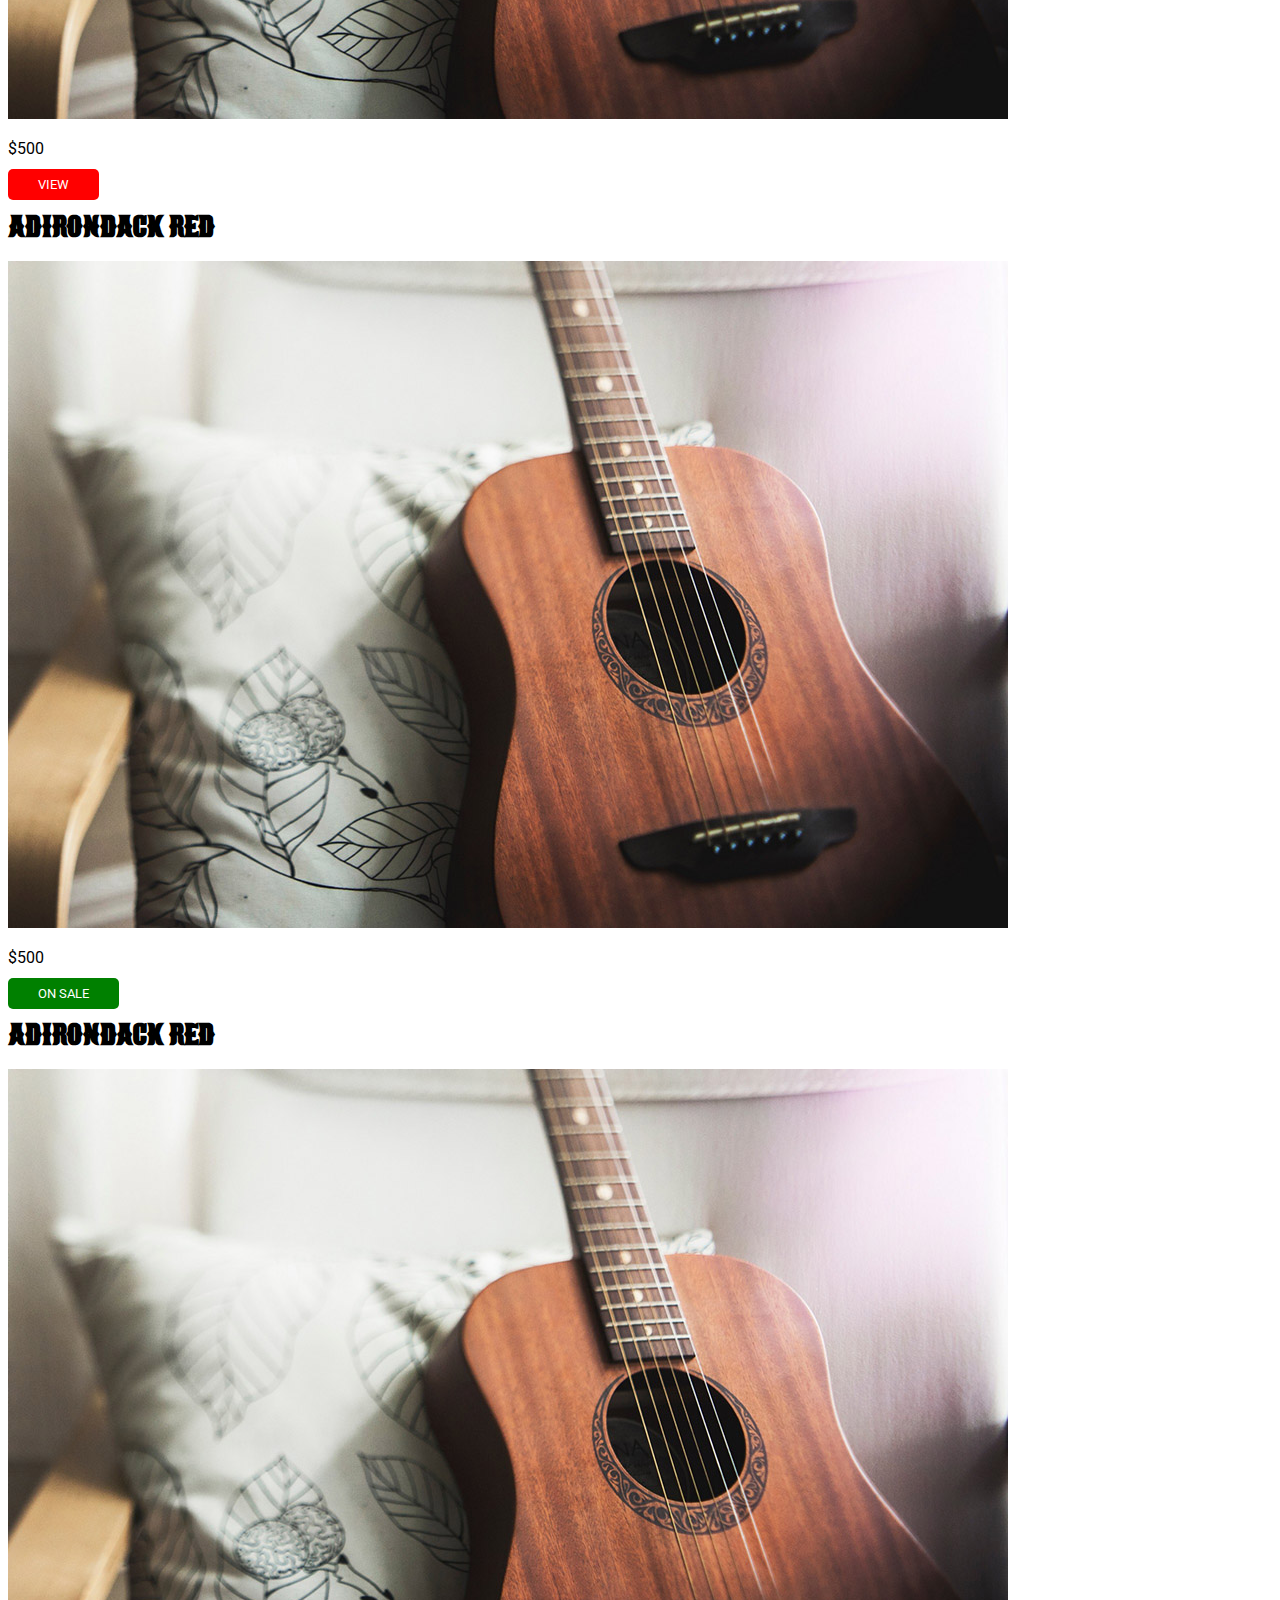
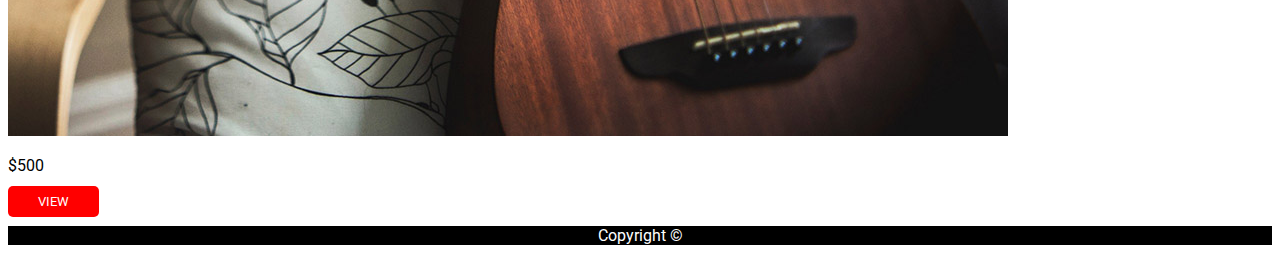
==== commit 9110ebd3: "Started on grid" ====
--- a/index.html
+++ b/index.html
@@ -56,27 +56,35 @@
             </div>
           </div>
             </section>
+
             <section class="featured">
             <h2>View Our Guitars</h2>
-              <div class="featured--products">
+              <div class="products">
                 <h3>Adirondack Red</h3> 
-                <img src="images/product.jpg" alt="Guitar one" width="300" height="auto">
+                <img src="images/product.jpg" alt="Guitar one">
                 <p>$500</p> 
                 <p><a href="/products/adirondack-red.html" class="cta-small">View</a></p>
               </div>
-              <div class="featured--products">
+              <div class="products">
                 <h3>Adirondack Red</h3> 
-                <img src="images/product.jpg" alt="Guitar one" width="300" height="auto">
+                <img src="images/product.jpg" alt="Guitar one">
                 <p>$500</p> 
                 <p><a href="/products/adirondack-red.html"class="cta-small">View</a></p>
               </div>
-              <div class="featured--products">
+              <div class="products">
                 <h3>Adirondack Red</h3> 
-                <img src="images/product.jpg" alt="Guitar one" width="300" height="auto">
+                <img src="images/product.jpg" alt="Guitar one">
                 <p>$500</p> 
                 <p><a href="/products/adirondack-red.html" class="cta-small" id="cta-sale">On Sale</a></p>
               </div>
+              <div class="products">
+                <h3>Adirondack Red</h3>
+                <img src="images/product.jpg" alt="Guitar one">
+                <p>$500</p> 
+                <p><a href="/products/adirondack-red.html"class="cta-small">View</a></p>
+              </div>
             </section>
+            
         </main>
         <footer>
             Copyright &copy;
--- a/css/style.css
+++ b/css/style.css
@@ -44,6 +44,9 @@
     text-decoration: none;
     padding: 10px;
 }
+
+
+/*Home Page*/
 
 .welcome {
         background-image: url('/images/home-header.jpg');
@@ -124,6 +127,8 @@
     background-color: rgb(227, 227, 227);
 }
 
+
+
 .cta {
     font-size: 0.9em;
     text-transform: uppercase;
@@ -158,16 +163,22 @@
     text-decoration: underline;
 }
 
+.products {
+    
+
+}
 
 /* Contact Page*/
 
 .contact {
     max-width: 1000px;
-    margin: auto;
+    margin: 50px auto;
+    text-align: center;
 }
 
 .form-wrapper {
     display: flex;
+    text-align: left;
 }
 
 .form-wrapper > * {
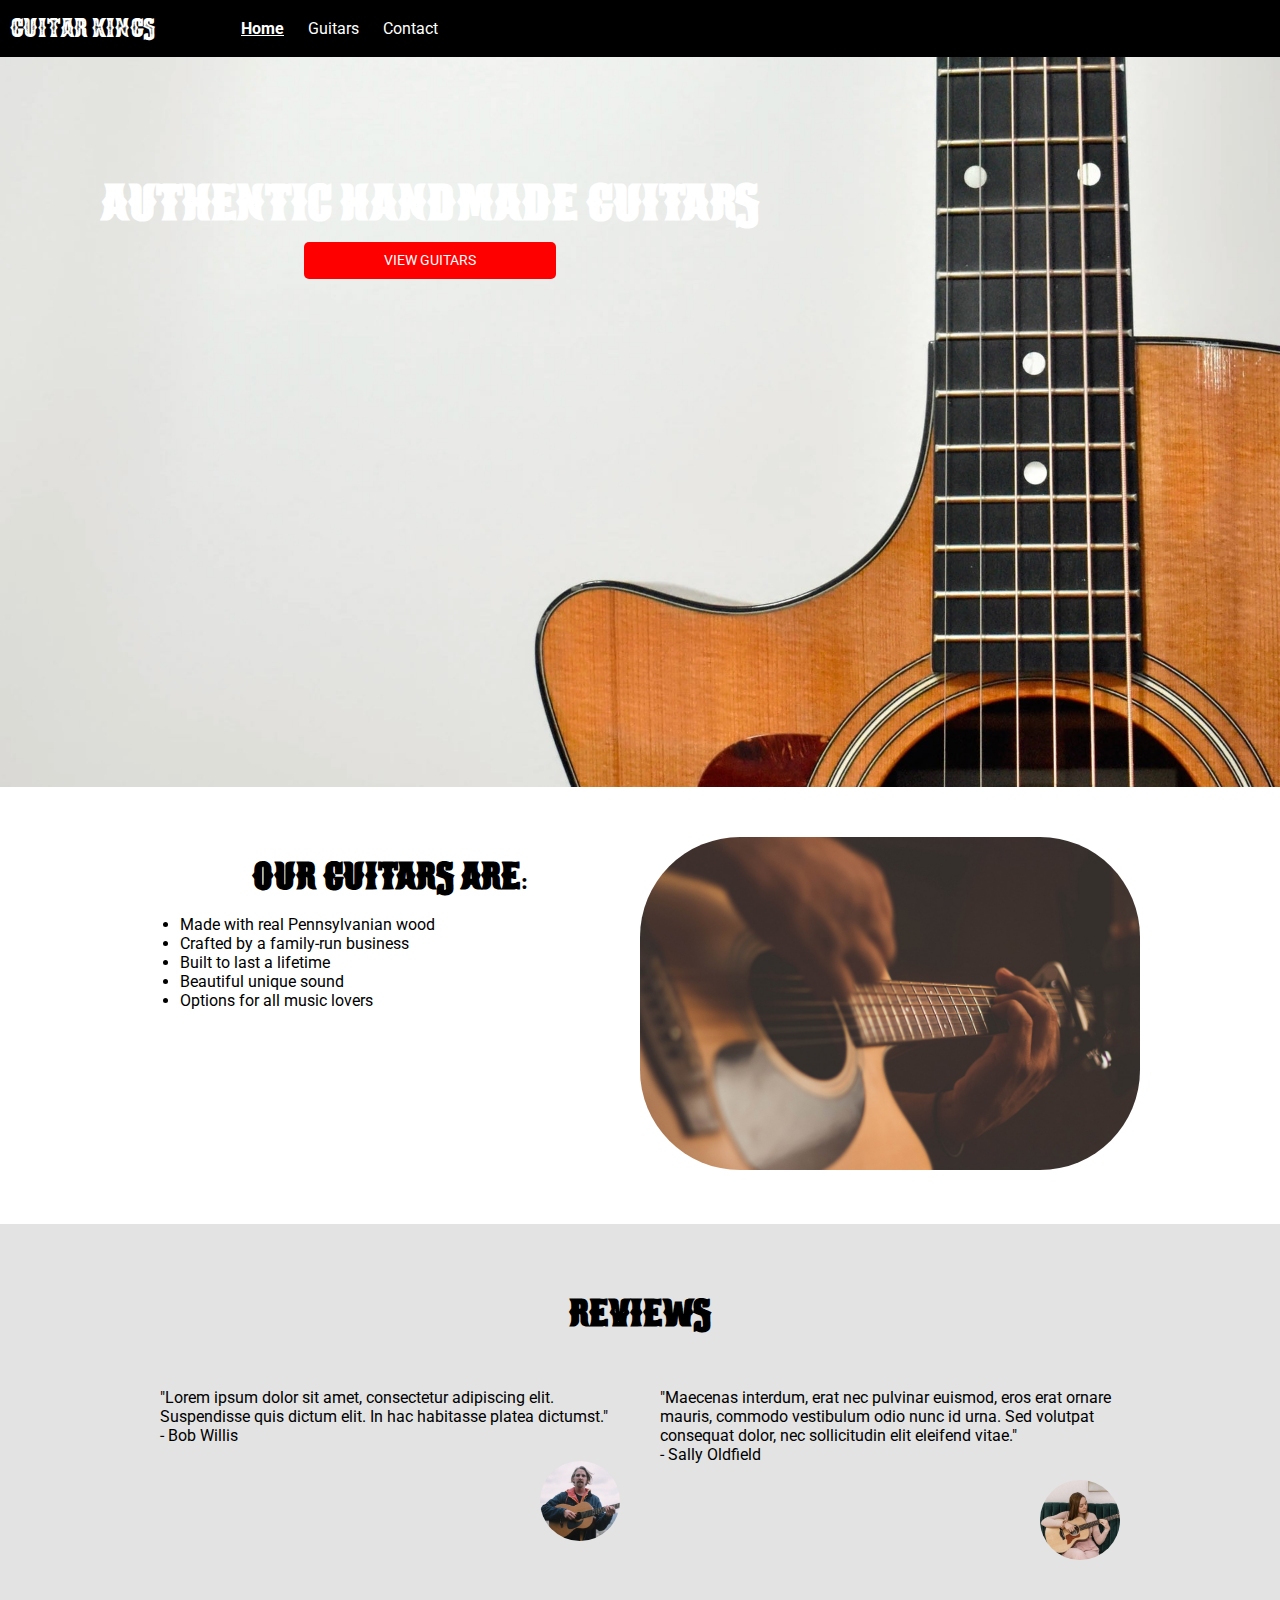
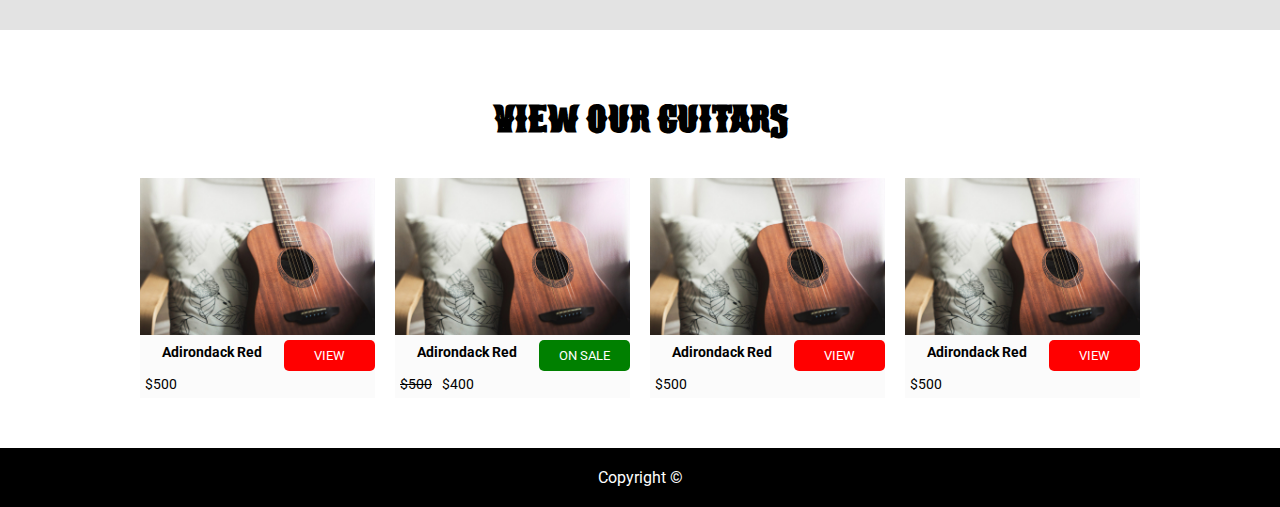
==== commit 2cd27ea7: "Added media queries" ====
--- a/index.html
+++ b/index.html
@@ -4,17 +4,16 @@
         <meta charset="UTF-8">
         <meta name="description" content="Get real authentic, hand-crafted guitars">
         <meta name="viewport" content="width=device-width, initial-scale=1.0">
-       
         <link rel="preconnect" href="https://fonts.googleapis.com">
         <link rel="preconnect" href="https://fonts.gstatic.com" crossorigin>
         <link href="https://fonts.googleapis.com/css2?family=Roboto:ital,wght@0,100;0,300;0,400;0,500;0,700;0,900;1,100;1,300;1,400;1,500;1,700;1,900&display=swap" rel="stylesheet">
-        <link href="css/style.css" rel="stylesheet">
+        <link href="css/style.css" rel="stylesheet"/>
         <title>Authentic Handmade Guitars</title> 
     </head>
     <body>
         <header>
+          <p><a href="index.html" class="logo">Guitar Kings</a></p>
             <nav>
-              <p><a href="index.html" class="logo">Guitar Kings</a></p>
             <ul>
               <li><a href="index.html" class="current">Home</a></li> 
               <li><a href="guitars.html">Guitars</a></li> 
@@ -26,7 +25,7 @@
           <section class="welcome">
             <div class="welcome__content">
             <h1>Authentic Handmade Guitars</h1>
-            <p><a class="cta" id="viewguitars-cta" href="guitars.html">VIEW GUITARS</a></p>
+            <p><a class="cta cta-large" id="viewguitars-cta" href="guitars.html">VIEW GUITARS</a></p>
           </div>
           </section>
           <section class="selling-points">
@@ -57,33 +56,36 @@
           </div>
             </section>
 
-            <section class="featured">
-            <h2>View Our Guitars</h2>
-              <div class="products">
-                <h3>Adirondack Red</h3> 
-                <img src="images/product.jpg" alt="Guitar one">
-                <p>$500</p> 
-                <p><a href="/products/adirondack-red.html" class="cta-small">View</a></p>
-              </div>
-              <div class="products">
-                <h3>Adirondack Red</h3> 
-                <img src="images/product.jpg" alt="Guitar one">
-                <p>$500</p> 
-                <p><a href="/products/adirondack-red.html"class="cta-small">View</a></p>
-              </div>
-              <div class="products">
-                <h3>Adirondack Red</h3> 
-                <img src="images/product.jpg" alt="Guitar one">
-                <p>$500</p> 
-                <p><a href="/products/adirondack-red.html" class="cta-small" id="cta-sale">On Sale</a></p>
-              </div>
-              <div class="products">
-                <h3>Adirondack Red</h3>
-                <img src="images/product.jpg" alt="Guitar one">
-                <p>$500</p> 
-                <p><a href="/products/adirondack-red.html"class="cta-small">View</a></p>
-              </div>
-            </section>
+      <section class="featured">
+        <h2>View Our Guitars</h2>
+        <div class="products">
+          <img src="images/product.jpg" alt="Adirondack Red"/>
+          <h3>Adirondack Red</h3>
+          <p>$500</p>
+          <a href="products/adirondack-red.html" class="cta cta-small">View</a>
+        </div>
+        <div class="products">
+          <img src="images/product.jpg" alt="Adirondack Red"/>
+          <h3>Adirondack Red</h3>
+          <div class="products--sale">
+            <p class="old-price">$500</p>
+            <p>$400</p>
+          </div>
+          <a href="products/adirondack-red.html" class="cta cta-sale cta-small">On sale</a>
+        </div>
+        <div class="products">
+          <img src="images/product.jpg" alt="Adirondack Red"/>
+          <h3>Adirondack Red</h3>
+          <p>$500</p>
+          <a href="products/adirondack-red.html" class="cta cta-small">View</a>
+        </div>
+        <div class="products">
+          <img src="images/product.jpg" alt="Adirondack Red"/>
+          <h3>Adirondack Red</h3>
+          <p>$500</p>
+          <a href="products/adirondack-red.html" class="cta cta-small">View</a>
+        </div>
+      </section>
             
         </main>
         <footer>
--- a/css/style.css
+++ b/css/style.css
@@ -6,13 +6,20 @@
     font-style: normal;
 }
 
-body {
+body { 
+    margin: 0px;
+    min-height: 100vh;
+    display: grid;
+    grid-template-rows: auto 1fr auto;
+}
+body, .products h3  {
     font-family: 'Roboto', sans-serif;
 }
 
 
 h1, h2, h3, .logo {
     font-family: 'BootsAndSpurs';
+    text-align: center;
 }
 
 header, 
@@ -38,6 +45,16 @@
     background-color: #000000;
     margin-left: 25px;
 }
+
+
+#hamburger-menu {
+    display: none;
+  }
+  
+  #hamburger-menu:checked ~ nav {
+    display: block;
+  }
+  
 
 header a {
     color: #ffffff;
@@ -63,8 +80,10 @@
 .welcome__content {
     position: absolute;
     text-align: center;
-    top: 100px;
-    left: 100px;
+    top: 50px;
+    left: 50%;
+    transform: translateX(-50%);
+    min-width: 210px;
 }
 
 
@@ -95,6 +114,7 @@
 .selling-points  {
     max-width: 1000px;
     display: flex;
+    flex-direction: column;
     
 }
 
@@ -134,28 +154,26 @@
     text-transform: uppercase;
     text-decoration: none;
     background: red;
-    color: #fff;
-    padding: 10px 80px;   
+    color: #fff;  
     border-radius: 5px;
 }
 
+.cta-large {
+    padding: 10px 40px; 
+}
 .cta-small {
+    padding: 8px 20px;
     font-size: 0.8em;
-    text-transform: uppercase;
-    text-decoration: none;
-    background: red;
-    color: #fff;
-    padding: 8px 30px;   
-    border-radius: 5px;
-}
-
-#cta-sale {
-    background-color: green;
-    color: #fff;
-    text-decoration: none;
-    border-color: green;
-    padding: 8px 30px;   
-    border-radius: 5px;
+    grid-column: 2;
+    grid-row: 2;
+    min-width: 51.2px;
+    text-align: center;
+    margin-top: 5px;
+  }
+  
+
+.cta-sale {
+    background-color: green; 
 }
 
 .current { 
@@ -163,9 +181,48 @@
     text-decoration: underline;
 }
 
+.featured {
+    display: grid;
+    grid-template-columns: 1fr;
+    max-width: 1000px;
+    margin: 50px auto;
+    grid-gap: 20px;
+    justify-content: center;
+}
+
+.featured h2 {
+    grid-column: -1/1;
+}
+
+.featured img {
+    width: 100%
+}
+
 .products {
-    
-
+    background-color: #fbfbfb;
+    display: grid;
+    grid-template-columns: 1fr auto;
+    align-items: center;
+  }
+
+.products img {
+    grid-column: -1/1;
+}
+
+.products h2,
+.products h3,
+.products p {
+  grid-column: 1;
+  font-size: 0.9em;
+  margin: 5px;
+}
+
+.products--sale {
+    display: flex;
+}
+
+.old-price {
+    text-decoration: line-through;
 }
 
 /* Contact Page*/
@@ -179,6 +236,7 @@
 .form-wrapper {
     display: flex;
     text-align: left;
+    flex-direction: column;
 }
 
 .form-wrapper > * {
@@ -196,6 +254,7 @@
 
 textarea {
     height: 65%;
+    min-height: 100px;
 }
 
 /*Product Specific Page*/
@@ -203,7 +262,8 @@
 .product-specific {
     display: flex;
     max-width: 1000px;
-    margin: 50px auto;
+    flex-direction: column;
+    margin-bottom: 50px;
 }
 
 .product-specific > * {
@@ -245,8 +305,96 @@
     margin: auto;
 }
 
+/* Guitars Page */
+
+.guitars {
+    max-width: 1000px;
+    margin: auto;
+  }
+  
+  .product-list {
+    display: grid;
+    grid-template-columns: 1fr;
+    grid-gap: 20px;
+  }
+  
+  .products img {
+    width: 100%;
+  }
+
 footer {
     text-align: center;
-
-}
-
+    padding: 20px;
+}
+
+
+@media (min-width: 400px) {
+    .product-list {
+        grid-template-columns: 1fr 1fr;
+    } 
+}
+
+@media (min-width: 600px) {
+    .featured {
+        grid-template-columns: repeat(2, 1fr);
+    }
+
+    .reviews__content,
+    .selling-points {
+    flex-direction: row;
+    }
+
+    .product-specific {
+        flex-direction: column-reverse;
+    }
+
+    .product-specific__details {
+        margin-bottom: 50px;
+    }
+
+    .form-wrapper {
+        flex-direction: row;
+    }
+
+    .selling-points h2 {
+        text-align: center;
+    }
+}
+
+
+
+@media (min-width: 800px) {
+    .featured {
+        grid-template-columns: repeat(4, 1fr);
+    }
+
+    .reviews__content div {
+        margin: 20px;
+
+    }
+
+    .welcome {
+        background-position: right;
+    }
+
+    .welcome__content {
+        top: 100px;
+        left: 100px;
+        transform: none;
+    }
+
+    .cta-large {
+        padding: 10px 80px;
+    }
+
+    .product-list {
+        grid-template-columns: repeat(3, minmax(0, 1fr));
+    }
+
+    .product-specific {
+        flex-direction: row;
+        margin: 50px auto; 
+    }
+}
+
+
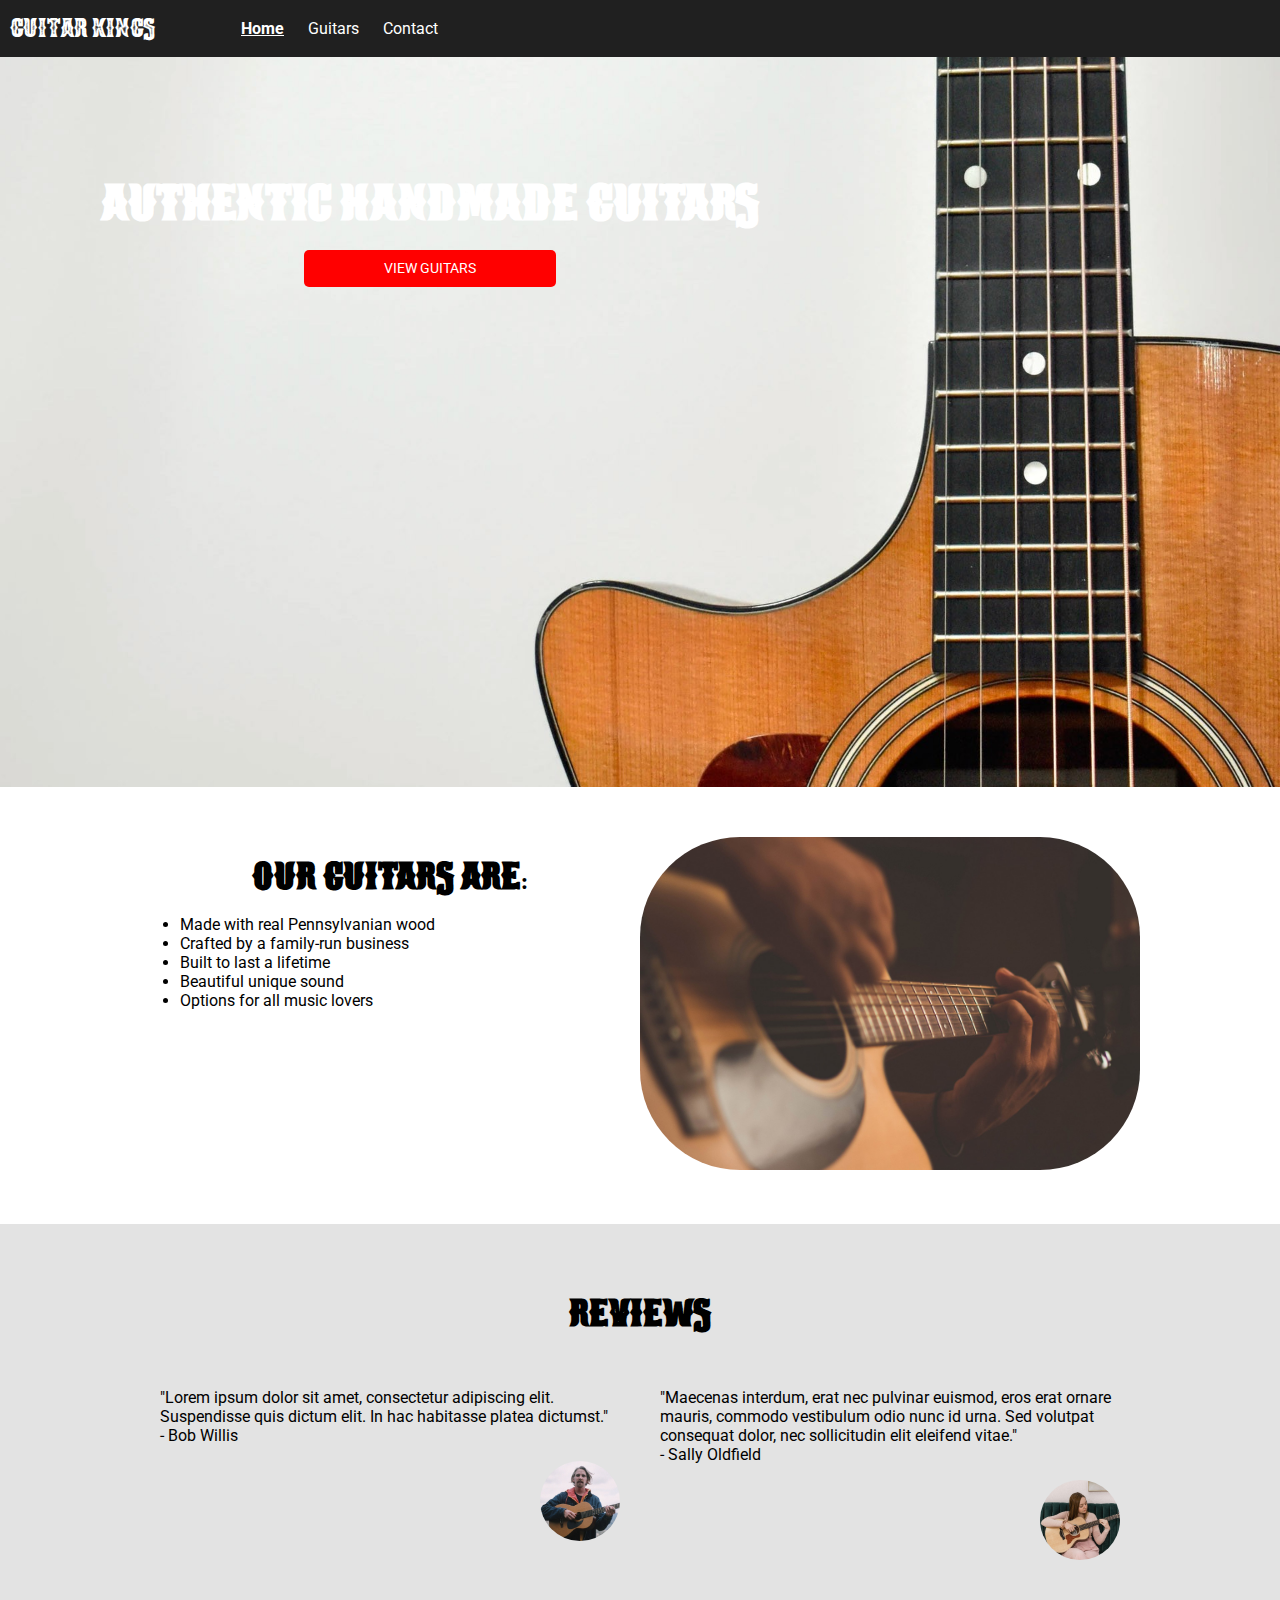
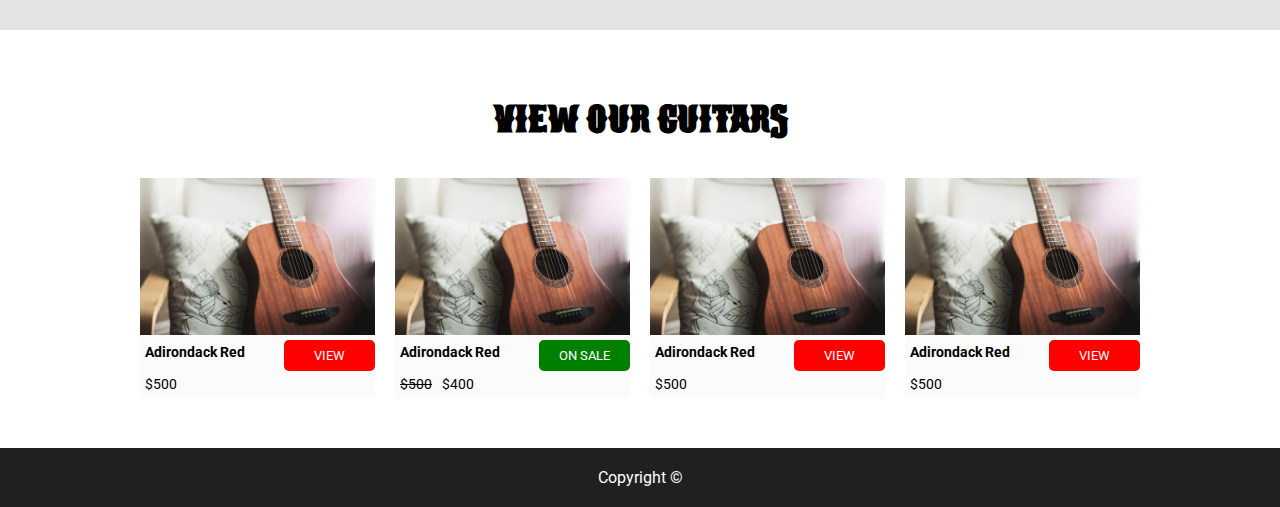
==== commit 767fa5f4: "Created multiple css files and added variables" ====
--- a/index.html
+++ b/index.html
@@ -8,6 +8,8 @@
         <link rel="preconnect" href="https://fonts.gstatic.com" crossorigin>
         <link href="https://fonts.googleapis.com/css2?family=Roboto:ital,wght@0,100;0,300;0,400;0,500;0,700;0,900;1,100;1,300;1,400;1,500;1,700;1,900&display=swap" rel="stylesheet">
         <link href="css/style.css" rel="stylesheet"/>
+        <link href="css/index.css" rel="stylesheet"/>
+        <link href="css/media.css" rel="stylesheet"/>
         <title>Authentic Handmade Guitars</title> 
     </head>
     <body>
--- a/css/style.css
+++ b/css/style.css
@@ -1,3 +1,6 @@
+@import "imports/links.css";
+@import "imports/variables.css";
+
 @font-face {
     font-family: 'BootsAndSpurs';
     src: url('../fonts/BootsAndSpurs.woff2') format('woff2'),
@@ -7,24 +10,25 @@
 }
 
 body { 
+    font-family: var(--text-paragraph), Verdana, Geneva, Tahoma, sans-serif;
     margin: 0px;
     min-height: 100vh;
     display: grid;
     grid-template-rows: auto 1fr auto;
 }
 body, .products h3  {
-    font-family: 'Roboto', sans-serif;
+    font-family: 'Roboto', 'Segoe UI', Tahoma, Geneva, Verdana, sans-serif;
 }
 
 
 h1, h2, h3, .logo {
-    font-family: 'BootsAndSpurs';
+    font-family: var(--text-heading);
     text-align: center;
 }
 
 header, 
 footer{
-    background-color: #000000;
+    background-color: var(--color-header-footer);
     color: #fff;
 }
 
@@ -42,160 +46,18 @@
 nav {
     display: flex;
     align-items: center;
-    background-color: #000000;
+    background-color: var(--color-header-footer);
     margin-left: 25px;
 }
 
-
-#hamburger-menu {
-    display: none;
-  }
-  
-  #hamburger-menu:checked ~ nav {
-    display: block;
-  }
-  
-
-header a {
-    color: #ffffff;
-    text-decoration: none;
-    padding: 10px;
+img {
+    width: 100%;
 }
 
-
-/*Home Page*/
-
-.welcome {
-        background-image: url('/images/home-header.jpg');
-        background-size: cover; 
-        background-position-x: right; 
-        background-position-y: bottom;
-        background-repeat: no-repeat; 
-        padding: 50px 20px; 
-        color: white; 
-        min-height: 70vh;
-        position: relative;
-}
-
-.welcome__content {
-    position: absolute;
-    text-align: center;
-    top: 50px;
-    left: 50%;
-    transform: translateX(-50%);
-    min-width: 210px;
-}
-
-
-#home-header {
-   width: 100%;
-   height: auto;
-   max-width: 100%;
-}
-
-#home-info {
-    width: 500px;
-    height:auto;
-    border-radius: 100px;
-}
-
-.review-profile {
-    width: 80px;
-    height: auto;
-    border-radius: 50%;
-    float: right;
-}
-
-.reviews__name {
-    display: block;
-}
-
-.reviews__content,
-.selling-points  {
-    max-width: 1000px;
-    display: flex;
-    flex-direction: column;
-    
-}
-
-.selling-points {
-    margin: 50px auto;
-
-}
-
-.reviews__content {
-    text-align: left;
-    margin: auto;
-}
-
-.reviews__content div {
-    margin: 50px;
-
-}
-.reviews {
-    text-align: center;
-    padding: 50px;
-
-
-}
-.selling-points > *,
-.reviews__content > *{
-    flex: 1
-}
-
-.reviews {
-    background-color: rgb(227, 227, 227);
-}
-
-
-
-.cta {
-    font-size: 0.9em;
-    text-transform: uppercase;
-    text-decoration: none;
-    background: red;
-    color: #fff;  
-    border-radius: 5px;
-}
-
-.cta-large {
-    padding: 10px 40px; 
-}
-.cta-small {
-    padding: 8px 20px;
-    font-size: 0.8em;
-    grid-column: 2;
-    grid-row: 2;
-    min-width: 51.2px;
-    text-align: center;
-    margin-top: 5px;
-  }
-  
-
-.cta-sale {
-    background-color: green; 
-}
 
 .current { 
     font-weight: bold;
     text-decoration: underline;
-}
-
-.featured {
-    display: grid;
-    grid-template-columns: 1fr;
-    max-width: 1000px;
-    margin: 50px auto;
-    grid-gap: 20px;
-    justify-content: center;
-}
-
-.featured h2 {
-    grid-column: -1/1;
-}
-
-.featured img {
-    width: 100%
 }
 
 .products {
@@ -215,6 +77,8 @@
   grid-column: 1;
   font-size: 0.9em;
   margin: 5px;
+  text-align: left;
+  
 }
 
 .products--sale {
@@ -225,25 +89,6 @@
     text-decoration: line-through;
 }
 
-/* Contact Page*/
-
-.contact {
-    max-width: 1000px;
-    margin: 50px auto;
-    text-align: center;
-}
-
-.form-wrapper {
-    display: flex;
-    text-align: left;
-    flex-direction: column;
-}
-
-.form-wrapper > * {
-    flex: 1;
-    display: flex;
-    flex-direction: column;
-}
 
 input, select, textarea {
     border: 1px solid #c4c4c4;
@@ -257,70 +102,6 @@
     min-height: 100px;
 }
 
-/*Product Specific Page*/
-
-.product-specific {
-    display: flex;
-    max-width: 1000px;
-    flex-direction: column;
-    margin-bottom: 50px;
-}
-
-.product-specific > * {
-    flex: 1;
-}
-
-.product-specific__details {
-    padding: 0px 30px;
-}
-
-.product-image {
-    width: 100%;
-    max-width: 100%;
-}
-
-.product-image__thumbnails div {
-    flex: 1;
-}
-
-.product-image__thumbnails {
-    display: flex;
-    justify-content: space-between;
-    gap: 10px;
-    margin-top: 5px;
-}
-
-.product-image__thumbnails img {
-    width: 100%;
-    height: auto;
-}
-
-.product-specific__price {
-    font-size: 1.5em;
-}
-
-.product-specific__details a {
-    display: block;
-    width: 95.767px;
-    margin: auto;
-}
-
-/* Guitars Page */
-
-.guitars {
-    max-width: 1000px;
-    margin: auto;
-  }
-  
-  .product-list {
-    display: grid;
-    grid-template-columns: 1fr;
-    grid-gap: 20px;
-  }
-  
-  .products img {
-    width: 100%;
-  }
 
 footer {
     text-align: center;
@@ -328,73 +109,5 @@
 }
 
 
-@media (min-width: 400px) {
-    .product-list {
-        grid-template-columns: 1fr 1fr;
-    } 
-}
-
-@media (min-width: 600px) {
-    .featured {
-        grid-template-columns: repeat(2, 1fr);
-    }
-
-    .reviews__content,
-    .selling-points {
-    flex-direction: row;
-    }
-
-    .product-specific {
-        flex-direction: column-reverse;
-    }
-
-    .product-specific__details {
-        margin-bottom: 50px;
-    }
-
-    .form-wrapper {
-        flex-direction: row;
-    }
-
-    .selling-points h2 {
-        text-align: center;
-    }
-}
 
 
-
-@media (min-width: 800px) {
-    .featured {
-        grid-template-columns: repeat(4, 1fr);
-    }
-
-    .reviews__content div {
-        margin: 20px;
-
-    }
-
-    .welcome {
-        background-position: right;
-    }
-
-    .welcome__content {
-        top: 100px;
-        left: 100px;
-        transform: none;
-    }
-
-    .cta-large {
-        padding: 10px 80px;
-    }
-
-    .product-list {
-        grid-template-columns: repeat(3, minmax(0, 1fr));
-    }
-
-    .product-specific {
-        flex-direction: row;
-        margin: 50px auto; 
-    }
-}
-
-
--- a/css/index.css
+++ b/css/index.css
@@ -0,0 +1,95 @@
+
+.welcome {
+    background-image: url('/images/home-header.jpg');
+    background-size: cover; 
+    background-position-x: right; 
+    background-position-y: bottom;
+    background-repeat: no-repeat; 
+    padding: 50px 20px; 
+    color: white; 
+    min-height: 70vh;
+    position: relative;
+}
+
+.welcome__content {
+position: absolute;
+text-align: center;
+top: 50px;
+left: 50%;
+transform: translateX(-50%);
+min-width: 210px;
+}
+
+
+#home-header {
+width: 100%;
+height: auto;
+max-width: 100%;
+}
+
+#home-info {
+width: 500px;
+height:auto;
+border-radius: 100px;
+}
+
+.review-profile {
+width: 80px;
+height: auto;
+border-radius: 50%;
+float: right;
+}
+
+.reviews__name {
+display: block;
+}
+
+.reviews__content,
+.selling-points  {
+max-width: 1000px;
+display: flex;
+flex-direction: column;
+
+}
+
+.selling-points {
+margin: 50px auto;
+
+}
+
+.reviews__content {
+text-align: left;
+margin: auto;
+}
+
+.reviews__content div {
+margin: 50px;
+
+}
+.reviews {
+text-align: center;
+padding: 50px;
+
+
+}
+.selling-points > *,
+.reviews__content > *{
+flex: 1
+}
+
+.reviews {
+background-color: rgb(227, 227, 227);
+}
+
+.featured {
+    display: grid;
+    grid-template-columns: 1fr;
+    max-width: 1000px;
+    margin: 50px auto;
+    grid-gap: 20px;
+    justify-content: center;
+}
+
+.featured h2 {
+    grid-column: -1/1;
+}
--- a/css/media.css
+++ b/css/media.css
@@ -0,0 +1,68 @@
+@media (min-width: 400px) {
+    .product-list {
+        grid-template-columns: 1fr 1fr;
+    } 
+}
+
+@media (min-width: 600px) {
+    .featured {
+        grid-template-columns: repeat(2, 1fr);
+    }
+
+    .reviews__content,
+    .selling-points {
+    flex-direction: row;
+    }
+
+    .product-specific {
+        flex-direction: column-reverse;
+    }
+
+    .product-specific__details {
+        margin-bottom: 50px;
+    }
+
+    .form-wrapper {
+        flex-direction: row;
+    }
+
+    .selling-points h2 {
+        text-align: center;
+    }
+}
+
+
+
+@media (min-width: 800px) {
+    .featured {
+        grid-template-columns: repeat(4, 1fr);
+    }
+
+    .reviews__content div {
+        margin: 20px;
+
+    }
+
+    .welcome {
+        background-position: right;
+    }
+
+    .welcome__content {
+        top: 100px;
+        left: 100px;
+        transform: none;
+    }
+
+    .cta-large {
+        padding: 10px 80px;
+    }
+
+    .product-list {
+        grid-template-columns: repeat(3, minmax(0, 1fr));
+    }
+
+    .product-specific {
+        flex-direction: row;
+        margin: 50px auto; 
+    }
+}
